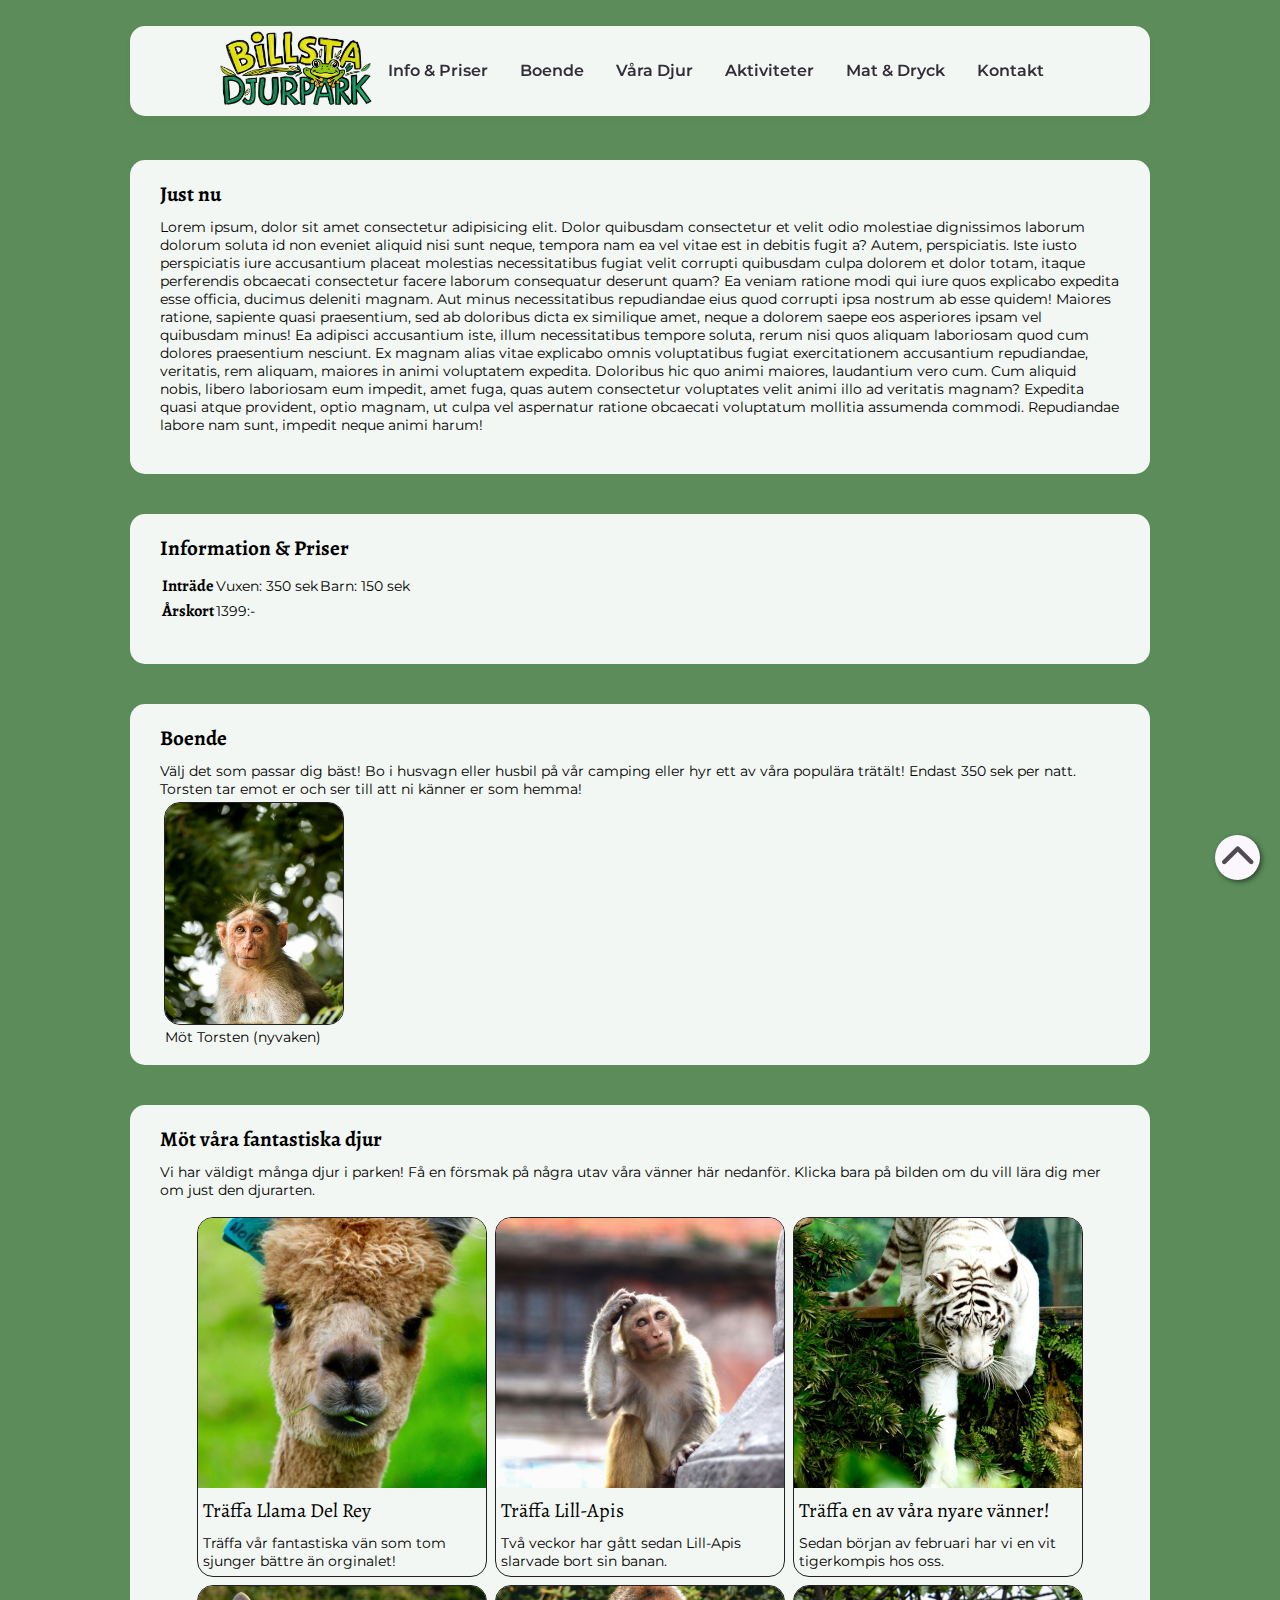
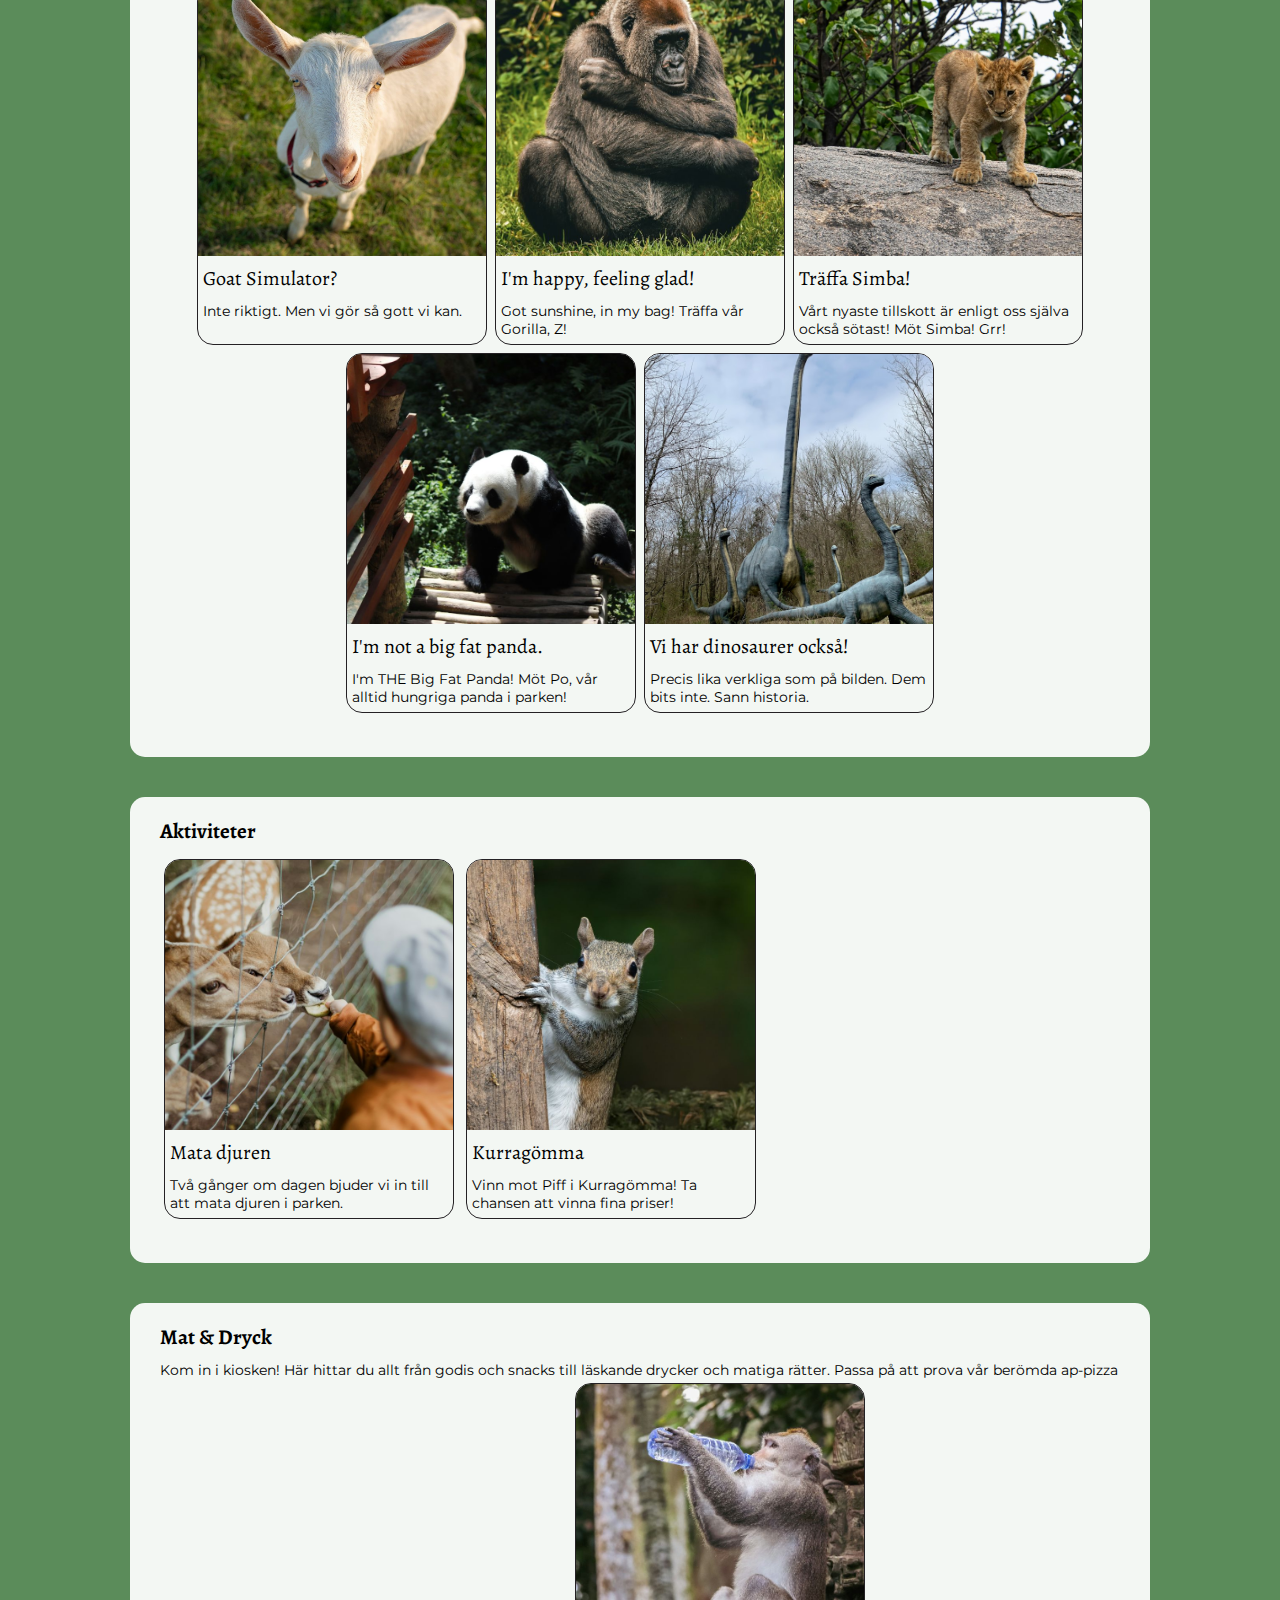
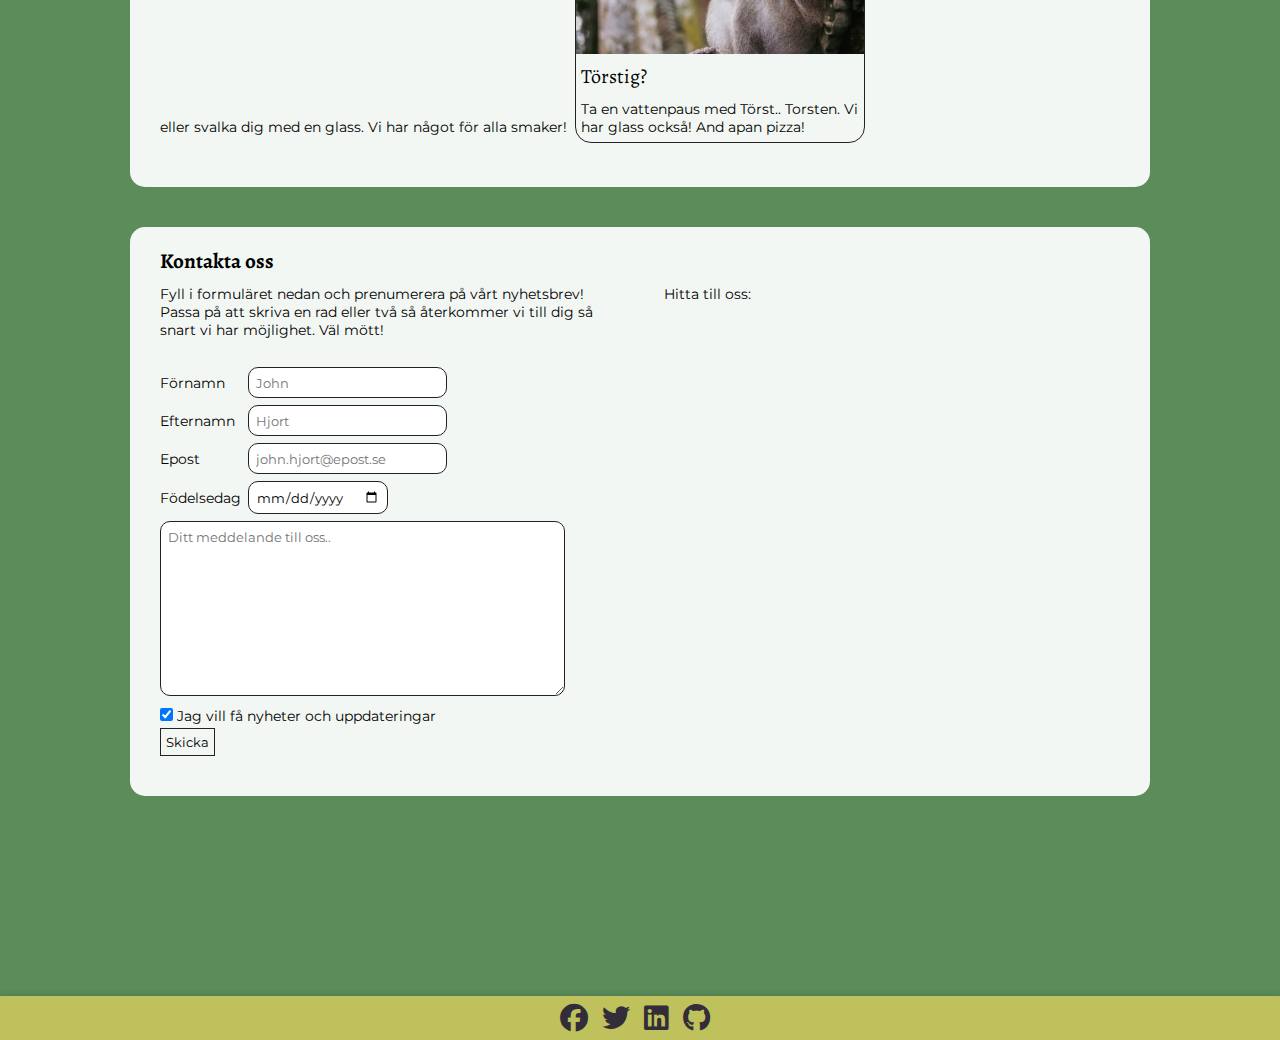
==== index.html @ 862568d0 "En liten commit bara." ====
<!DOCTYPE html>
<html lang="en">
<head>
  <meta charset="UTF-8">
  <meta name="viewport" content="width=device-width, initial-scale=1.0">
  <title>Billsta Djurpark</title>
  <link rel="stylesheet" href="style.css">
  <link rel="stylesheet" href="https://cdnjs.cloudflare.com/ajax/libs/font-awesome/6.7.2/css/all.min.css" integrity="sha512-Evv84Mr4kqVGRNSgIGL/F/aIDqQb7xQ2vcrdIwxfjThSH8CSR7PBEakCr51Ck+w+/U6swU2Im1vVX0SVk9ABhg==" crossorigin="anonymous" referrerpolicy="no-referrer" />
</head>
<body>

<!-- 
<div class="video-background">
  <video autoplay muted loop playinline>
    <source src="https://cdn.pixabay.com/video/2021/07/12/81161-574760016_large.mp4">
    Din webbläsare stödjer inte videouppspelning.
  </video>
</div>
<div class="content">
  
</div> -->

    <div class="floater">
      <a href="#home"><i class="fa-solid fa-chevron-up floater-image"></i>
      </a>
    </div>

  <header>
    <nav>
      <div class="logo">
        <img src="images/billstadjurpark.svg" alt="">
      </div>
  <ul>
    <li>
      <a href="#info">Info & Priser</a>
    </li>
    <li>
      <a href="#housing">Boende</a>
    </li>
    <li>
      <a href="#animals">Våra Djur</a>
    </li>
    <li>
      <a href="#activities">Aktiviteter</a>
    </li>
    <li>
      <a href="#foodanddrink">Mat & Dryck</a>
    </li>
    <li>
      <a href="#contact">Kontakt</a>
    </li>
  </ul>
  </div>
    </nav>
  </header>
  
  <main>

    <section id="home">
      <h2>Just nu</h2>
      <article>
        Lorem ipsum, dolor sit amet consectetur adipisicing elit. Dolor quibusdam consectetur et velit odio molestiae dignissimos laborum dolorum soluta id non eveniet aliquid nisi sunt neque, tempora nam ea vel vitae est in debitis fugit a? Autem, perspiciatis. Iste iusto perspiciatis iure accusantium placeat molestias necessitatibus fugiat velit corrupti quibusdam culpa dolorem et dolor totam, itaque perferendis obcaecati consectetur facere laborum consequatur deserunt quam? Ea veniam ratione modi qui iure quos explicabo expedita esse officia, ducimus deleniti magnam. Aut minus necessitatibus repudiandae eius quod corrupti ipsa nostrum ab esse quidem! Maiores ratione, sapiente quasi praesentium, sed ab doloribus dicta ex similique amet, neque a dolorem saepe eos asperiores ipsam vel quibusdam minus! Ea adipisci accusantium iste, illum necessitatibus tempore soluta, rerum nisi quos aliquam laboriosam quod cum dolores praesentium nesciunt. Ex magnam alias vitae explicabo omnis voluptatibus fugiat exercitationem accusantium repudiandae, veritatis, rem aliquam, maiores in animi voluptatem expedita. Doloribus hic quo animi maiores, laudantium vero cum. Cum aliquid nobis, libero laboriosam eum impedit, amet fuga, quas autem consectetur voluptates velit animi illo ad veritatis magnam? Expedita quasi atque provident, optio magnam, ut culpa vel aspernatur ratione obcaecati voluptatum mollitia assumenda commodi. Repudiandae labore nam sunt, impedit neque animi harum!
      </article>
    </section>

    <section id="info">
      <h2>Information & Priser</h2>
      <article>
        <table>
          <tr>
            <td><h3>Inträde</h3></td>
            <td>Vuxen: 350 sek</td>
            <td>Barn: 150 sek</td>
          </tr>
          <tr>
            <td><h3>Årskort</h3></td>
            <td>1399:-</td>
          </tr>
        </table>

      </article>
    </section>

    <section id="housing">
      <h2>Boende</h2>
      <article>
        <p>Välj det som passar dig bäst! Bo i husvagn eller husbil på vår camping eller hyr ett av våra populära trätält! Endast 350 sek per natt. Torsten tar emot er och ser till att ni känner er som hemma!</p>    
          <div class="small-card">
            <img  class="small-card-image" src="/images/vaktisweb.jpg" alt="Vaktmästare">
            <p>Möt Torsten (nyvaken)</p>
          </div>
      </article>
    </section>

    <section id="animals">
      <h2>Möt våra fantastiska djur</h2>

      <article>
        <div>Vi har väldigt många djur i parken! Få en försmak på några utav våra vänner här nedanför. Klicka bara på bilden om du vill lära dig mer om just den djurarten.</div>
        <div class="wrapper-center">

          <div class="animal-card-texted">
            <a href="https://en.wikipedia.org/wiki/Llama" target="_blank">
              <img  class="animal-thumbnail" src="/images/llamaweb.jpg" alt="Llama">
            </a>
            <div class="animal-thumbnail-description">
              <div class="animal-thumbnail-header">
                Träffa Llama Del Rey
              </div>
              <p class="animal-thumbnail-text">
                Träffa vår fantastiska vän som tom sjunger bättre än orginalet!
              </p>
            </div>
          </div>
    
          <div class="animal-card-texted">
            <a href="https://en.wikipedia.org/wiki/Monkey" target="_blank">
              <img  class="animal-thumbnail" src="/images/lillapisweb.jpg" alt="Apa">
            </a>
            <div class="animal-thumbnail-description">
              <div class="animal-thumbnail-header">
                Träffa Lill-Apis
              </div>
              <p class="animal-thumbnail-text">
                Två veckor har gått sedan Lill-Apis slarvade bort sin banan.
              </p>
            </div>
          </div>
  
          <div class="animal-card-texted">
            <a href="https://en.wikipedia.org/wiki/White_tiger" target="_blank">
              <img  class="animal-thumbnail" src="/images/vittigerweb.jpg" alt="Vit tiger">
            </a>
            <div class="animal-thumbnail-description">
              <div class="animal-thumbnail-header">
                Träffa en av våra nyare vänner!
              </div>
              <p class="animal-thumbnail-text">
                Sedan början av februari har vi en vit tigerkompis hos oss.
              </p>
            </div>
          </div>
  
          <div class="animal-card-texted">
            <a href="https://en.wikipedia.org/wiki/Goat" target="_blank">
              <img  class="animal-thumbnail" src="/images/goatweb.jpg" alt="Vit get">
            </a>
            <div class="animal-thumbnail-description">
              <div class="animal-thumbnail-header">
                Goat Simulator?
              </div>
              <p class="animal-thumbnail-text">
                Inte riktigt. Men vi gör så gott vi kan.
              </p>
            </div>
          </div>
  
          <div class="animal-card-texted">
            <a href="https://en.wikipedia.org/wiki/Gorilla" target="_blank">
              <img  class="animal-thumbnail" src="/images/gorillaweb.jpg" alt="Gorilla">
            </a>
            <div class="animal-thumbnail-description">
              <div class="animal-thumbnail-header">
                I'm happy, feeling glad!
              </div>
              <p class="animal-thumbnail-text">
                Got sunshine, in my bag! Träffa vår Gorilla, Z!
              </p>
            </div>
          </div>
  
          <div class="animal-card-texted">
            <a href="https://en.wikipedia.org/wiki/Lion" target="_blank">
              <img  class="animal-thumbnail" src="/images/lillasimbaweb.jpg" alt="Lejonunge">
            </a>
            <div class="animal-thumbnail-description">
              <div class="animal-thumbnail-header">
                Träffa Simba!
              </div>
              <p class="animal-thumbnail-text">
                Vårt nyaste tillskott är enligt oss själva också sötast! Möt Simba! Grr!
              </p>
            </div>
          </div>
  
          <div class="animal-card-texted">
            <a href="https://en.wikipedia.org/wiki/Panda" target="_blank">
              <img  class="animal-thumbnail" src="/images/pandaweb.jpg" alt="Panda">
            </a>
            <div class="animal-thumbnail-description">
              <div class="animal-thumbnail-header">
                I'm not a big fat panda.
              </div>
              <p class="animal-thumbnail-text">
                I'm THE Big Fat Panda! Möt Po, vår alltid hungriga panda i parken!
              </p>
            </div>
          </div>

          <div class="animal-card-texted">
            <a href="https://en.wikipedia.org/wiki/Corythosaurus" target="_blank">
              <img  class="animal-thumbnail" src="/images/denver.jpg" alt="Panda">
            </a>
            <div class="animal-thumbnail-description">
              <div class="animal-thumbnail-header">
                Vi har dinosaurer också!
              </div>
              <p class="animal-thumbnail-text">
                Precis lika verkliga som på bilden. Dem bits inte. Sann historia.
              </p>
            </div>
          </div>
  
        </div>
        
      </article>
    </section>

    <section id="activities">
      <h2>Aktiviteter</h2>
      <article>
        
        <div class="card-container">
          <div class="animal-card">
            <img  class="animal-thumbnail" src="/images/daiga-ellaby-unsplashweb.jpg" alt="feed animal">
            <div class="animal-thumbnail-description">
              <div class="animal-thumbnail-header">
                Mata djuren
              </div>
              <p class="animal-thumbnail-text">
                Två gånger om dagen bjuder vi in till att mata djuren i parken.
              </p>
            </div>
          </div>

          <div class="animal-card">
            <img  class="animal-thumbnail" src="/images/piffweb.jpg" alt="feed animal">
            <div class="animal-thumbnail-description">
              <div class="animal-thumbnail-header">
                Kurragömma
              </div>
              <p class="animal-thumbnail-text">
                Vinn mot Piff i Kurragömma! Ta chansen att vinna fina priser!
              </p>
            </div>
          </div>
      </div>

      </article>
    </section>

    <section id="foodanddrink">
      <h2>Mat & Dryck</h2>
      <article>

        <div class="grid">
          <span>
            <span>
              Kom in i kiosken! Här hittar du allt från godis och snacks till läskande drycker och matiga rätter. Passa på att prova vår berömda ap-pizza eller svalka dig med en glass. Vi har något för alla smaker!
            </span>
            </span>
          </span>

          <div class="animal-card">
            <img  class="animal-thumbnail" src="/images/waterbreakweb.jpg" alt="Törstig?">
            <div class="animal-thumbnail-description">
              <div class="animal-thumbnail-header">
                Törstig?
              </div>
              <p class="animal-thumbnail-text">
                Ta en vattenpaus med Törst.. Torsten. Vi har glass också! And apan pizza!
              </p>
            </div>
          </div>
        </div>

      </article>
      
    </section>

    <section id="contact">
      <h2>Kontakta oss</h2>

        <article>


          <div class="formular-and-maps">
            <div class="formular-container">
              <span class="subheader-text">
                Fyll i formuläret nedan och prenumerera på vårt nyhetsbrev! Passa på att skriva en rad eller två så återkommer vi till dig så snart vi har möjlighet. Väl mött!
              </span>
              <form action="https://http-echo-server.azurewebsites.net" method="post">
                <div>
                  <span class="formular-label-margin">
                    <label for="fname">Förnamn</label>
                  </span>
                  <span>
                    <input type="text" id="fname" name="fname" label="fname" placeholder="John">
                  </span>
                </div>
                <div>
                  <span class="formular-label-margin">
                    <label for="lname">Efternamn</label>
                  </span>
                  <span><input type="text" id="lname" name="lname" label="lname" placeholder="Hjort">
                  </span>
                </div>
              <div>
                <span class="formular-label-margin"><label for="email">Epost</label></span>
                <span><input type="email" id="email" name="email" placeholder="john.hjort@epost.se"></span>
              </div>
              <div>
                <span class="formular-label-margin">
                  <label for="birthday">Födelsedag</label>
                </span>
                <span>
                  <input type="date" id="birthday" name="birthday" label="birthday" placeholder="Födelsedag">
                </span>
              </div>
            
              <div>
                <textarea name="message" cols="45" rows="10" placeholder="Ditt meddelande till oss.."></textarea>
              </div>
              <div>
                <input type="checkbox" id="checkbox" name="newsletter" checked>
                <label for="checkbox">Jag vill få nyheter och uppdateringar</label>
              </div>
                <button class="subscribe-button" type="submit">Skicka</button>  
              </form>
            </div>
            <div class="maps-container">
              <span class="subheader-text">
                Hitta till oss:
              </span>
              <div style="max-width:100%;list-style:none; transition: none;overflow:hidden;width:400px;height:400px;">
                <div id="embed-map-display" style="height:100%; width:100%;max-width:100%;">
                  <iframe style="height:100%;width:100%;border:0;" frameborder="0" src="https://www.google.com/maps/embed/v1/place?q=Billsta+106&key=AIzaSyBFw0Qbyq9zTFTd-tUY6dZWTgaQzuU17R8">
                  </iframe>
                </div>
                <a class="googl-ehtml" rel="nofollow" href="https://www.bootstrapskins.com/themes" id="auth-map-data">
                  premium bootstrap themes
                </a>
              </div>
            </div>
          </div>
        </article>
    </section>

  </main>

  <footer>
  <div class="socials-box">
    <a class="socials-button" href="https://www.facebook.com/niklas.hogstrom" target="_blank"><i class="fa-brands fa-facebook"></i></a>
    <a class="socials-button" href="https://www.x.com/niklashogstrom" target="_blank"><i class="fa-brands fa-twitter"></i></a>
    <a class="socials-button" href="https://www.linkedin.com/in/niklas-h%C3%B6gstr%C3%B6m-4ba07865/" target="_blank"><i class="fa-brands fa-linkedin"></i></a>
    <a class="socials-button" href="https://www.github.com/niklashog/" target="_blank"><i class="fa-brands fa-github"></i></a>
  </div>
</footer>
</body>
</html>
---- style.css ----
/* Primärt Alegreya på headers och Montserrat på brödtext. */
@import url('https://fonts.googleapis.com/css2?family=Alegreya:ital,wght@0,400..900;1,400..900&display=swap');
@import url('https://fonts.googleapis.com/css2?family=Montserrat:ital,wght@0,100..900;1,100..900&display=swap');

::selection{
  color: #fcf7ff;
  background: #52b851;
}

* {
  margin: 0;
  padding: 0;
  box-sizing: border-box;
  font-family: "Montserrat", "Helvetica", sans-serif;
}

h1,
h2,
h3,
h4,
h5,
h6 {
  font-family:"Alegreya", "Franklin Gothic Medium", serif;
}

body, html {
  font-size: 14px;
  overflow-x: hidden;
  scroll-behavior: smooth;
  background-color: #5B8C5A;
}

/* Header, nav */
header{
  display: flex;
  justify-content: center;
  margin-bottom: 160px;
}
nav{
  display: flex;
  position: fixed;
  justify-content: center;
  align-items: center;
  
  width: 100%;
  height: 90px;
  font-size: 16px;
  font-weight: 600;

  width: 80%;
  max-width: 1020px;
  background: #F3F7F3;

  margin-top: 2%;
  box-shadow: 0px 3px 5px rgba(107, 107, 107, 0.1);
  border-radius: 15px;
  z-index: 1;
}
nav img{
  height: 75px;
}
nav ul{
  display: flex;
  list-style: none;
}

nav ul a{
  display: inline-block;
  color:#322D39;
  text-decoration: none;
  transition: transform 0.1s, background-color 0.2s ease;
  border-radius: 8px;
  padding: 8px 16px;
}

nav a:hover{
  background-color: rgba(190, 193, 92, 0.4)
}
nav a:active{
  transform:scale(0.95);
  opacity: 0.7;
}

main{
  width: 80%;
  margin: auto;
  max-width: 1020px;
  margin-bottom: 200px;
}

section{
  scroll-margin-top: 160px;
  background-color: #F3F7F3;
  margin: auto;
  margin-bottom: 40px;
  padding: 20px 30px;
  border-radius: 15px;
}
article{
  margin-top: 10px;
  margin-bottom: 20px;
}

footer{
  background: rgb(190, 193, 92);
  text-align: center;
  padding: 5px;
  /* position: fixed; */
  color: #242124;
  width: 100%;
  bottom: 0;
  left: 0;
  box-shadow: 0 -2px 5px rgba(0,0,0,0.1);
}

/* START OF VIDEO STUFF */
.video-background{
  position: relative;
  width: 100%;
  height: 500px;
  overflow: hidden;
}

.video-background video {
  position: absolute;
  top: 50%;
  left: 50%;
  transform: translate(-50%, -50%); 
  min-width: 100%; 
  min-height: 100%; 
  object-fit: cover;
  z-index: 1;
}

.video-background .content {
  position: relative;
  z-index: 2; /* Placera innehåll ovanpå videon */
  color: white; /* Gör texten vit så den syns */
  text-align: center;
  padding: 1em;
}

/* END OF VIDEO STUFF */

.logo{
  justify-self: left;
  display: block;
}

/* Utility */
.wrapper-center{
  margin-top: 1em;
  display: flex;
  flex-wrap: wrap;
  justify-content: center;
}



/* Thumbnails small card */
.small-card{
  margin: 4px;
  width: 180px;
  height: 223px;
  border: 1px solid #242124;
  border-radius: 16px;
}
.small-card-image{
  width: 100%;
  height: 100%;
  object-fit: cover;
  object-position: center;
  border-radius: 15px;
}

/* Thumbnails animal card */

.animal-card-texted,
.animal-card{
  margin: 4px;
  width: 290px;
  height: 360px;
  background-color: #F3F7F3;
  border: 1px solid #242124;
  border-radius: 16px;
  position: relative;
  display: inline-block;
}

.animal-thumbnail{
  width: 100%;
  height: 270px;
  object-fit: cover;
  object-position: center;
  border-top-left-radius: 15px;
  border-top-right-radius: 15px;
}

.animal-thumbnail-header{
  padding: 5px;
  font-family:"Alegreya", "Franklin Gothic Medium", serif;
  font-size: 20px;
}
.animal-thumbnail-text{
  padding: 5px;
  border-bottom-left-radius: 15px;
  border-bottom-right-radius: 15px;
}
.animal-card-texted:after{
  content:"Läs mer..";
  position: absolute;
  top: 0; 
  left: 0;
  width: 100%;
  height: 270px;
  background: rgba(36, 33, 36, 0.5);
  opacity: 0;
  transition: opacity 0.3s;
  border-top-left-radius: 15px;
  border-top-right-radius: 15px;

  font-family:"Alegreya", "Franklin Gothic Medium", serif;

  display: flex;
  justify-content: center;
  align-items: center;
  color: #fcf7ff;
  font-size: 2em;
  font-weight: bold;
  text-align: center; 
  pointer-events: none;
}

.animal-card:after{
  content:"";
  position: absolute;
  top: 0; 
  left: 0;
  width: 100%;
  height: 270px;
  background: rgba(36, 33, 36, 0.5);
  opacity: 0;
  transition: opacity 0.3s;
  border-top-left-radius: 15px;
  border-top-right-radius: 15px;
}
.animal-card-texted:hover:after,
.animal-card:hover:after{
  opacity: 1;
}

/* Floater */

.mainwrapper{
  display: grid;
  grid-template-columns: auto 1fr;
  gap: 0px;
}

.floater{
  position: fixed;
  display: flex;
  justify-content: center;
  align-items: center;
  bottom: 20px;
  right: 20px;
  background: #fcf7ff;
  border-radius: 100%;
  box-shadow: 2px 2px 5px rgba(0, 0, 0, 0.5);
  z-index: 3;
  width: 45px;
  height: 45px;
}
.floater-image{
  font-size: 36px;
  color: rgba(36, 33, 36, 0.8);
  z-index: 3;
}

/* Formular */

input,
textarea{
  border: 1px #242124 solid;
  border-radius: 10px;
  padding: 0.5em;
  margin-bottom: 0.5em;
}

.subheader-text{
  margin-bottom: 2em;
}

.subscribe-button{
border: 1px #242124 solid;
background-color: #F3F7F3;
padding: 5px;
}
.formular-label-margin{
  display: inline-block;
  width: 5em;
  margin-right: 1em;
}


.formular-and-maps{
  display: flex;
  flex-flow: row wrap;
}
.formular-container{
  display: flex;
  flex-direction: column;
  justify-content: flex-start;
  align-items: flex-start;
  flex: 1 1 45%;
  margin-right: 5%;
}
.maps-container{
  display: flex;
  flex-direction: column;
  justify-content: flex-start;
  align-items: flex-start;
  flex: 1 1 45%;

}


.googl-ehtml{
  #embed-map-display img.text-marker{max-width:none!important;background:none!important;}img{max-width:none}
}

/* Footer */
.socials-box{
  text-align: center;
  vertical-align: bottom;
}

.socials-text{
  font-family:"Alegreya", "Franklin Gothic Medium", serif;
  font-weight: bold;
  color: #322D39;
  font-size: 18px;
  padding-right: 10px;
}
.socials-button,
  .socials-button:visited{
    width: 30px;
    height: 30px;
    color: #322D39;
    font-size: 28px;
    cursor: pointer;
    padding-right: 10px;
  }
  .socials-button:hover{
    opacity: 0.7;
  }
  .socials-button:active{
      opacity: 0.4;
  }
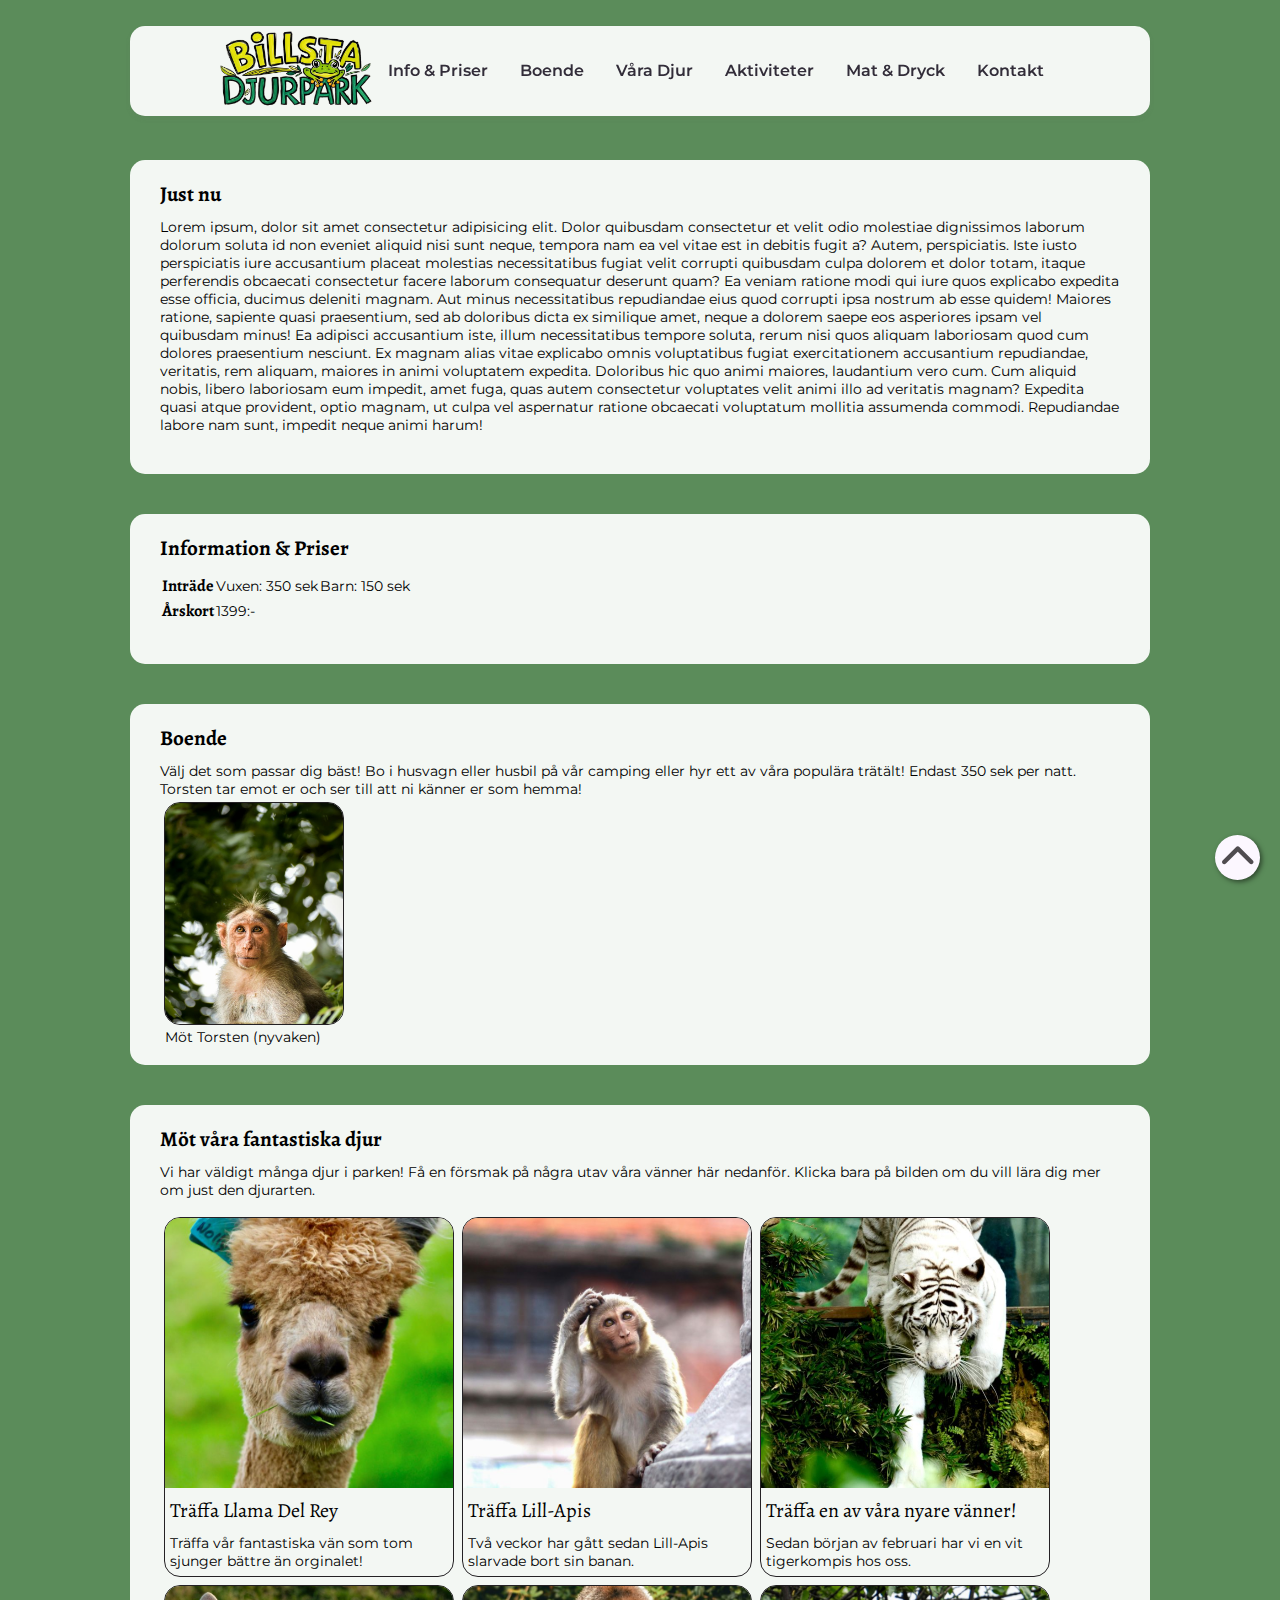
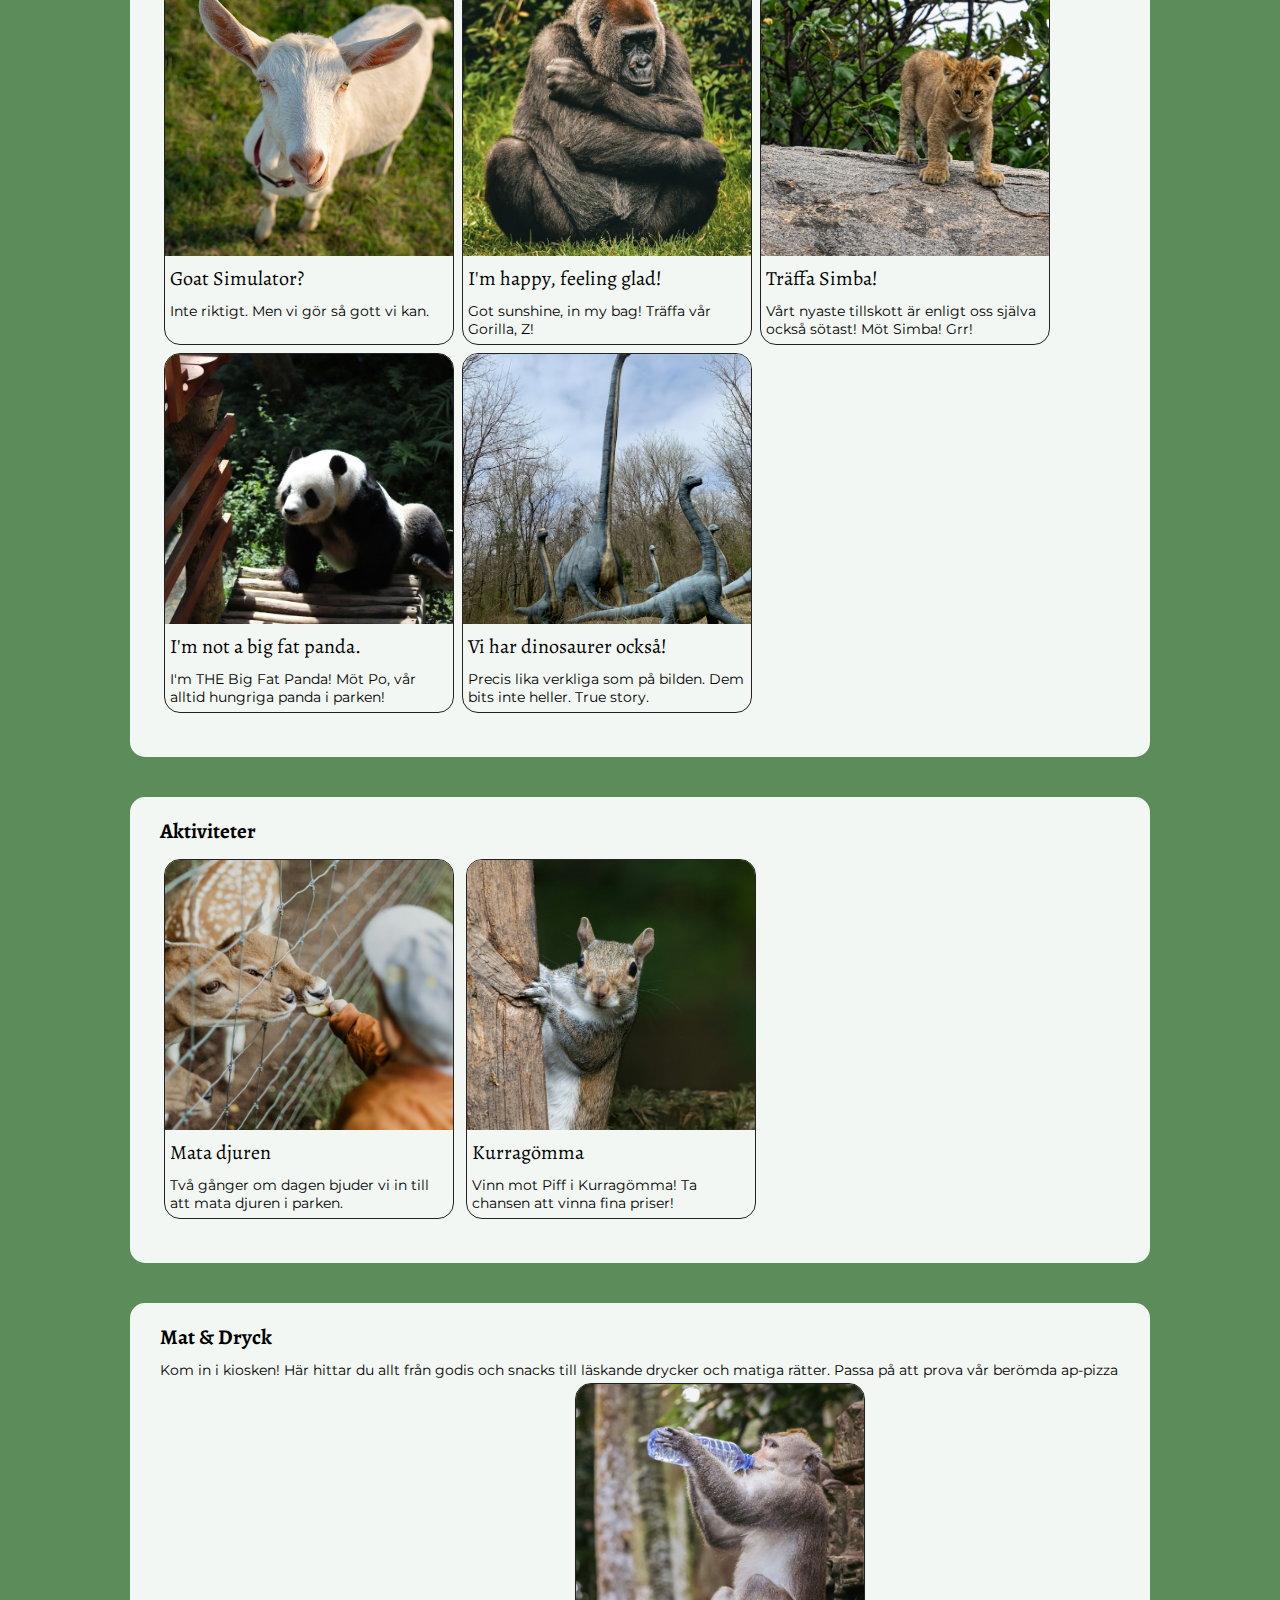
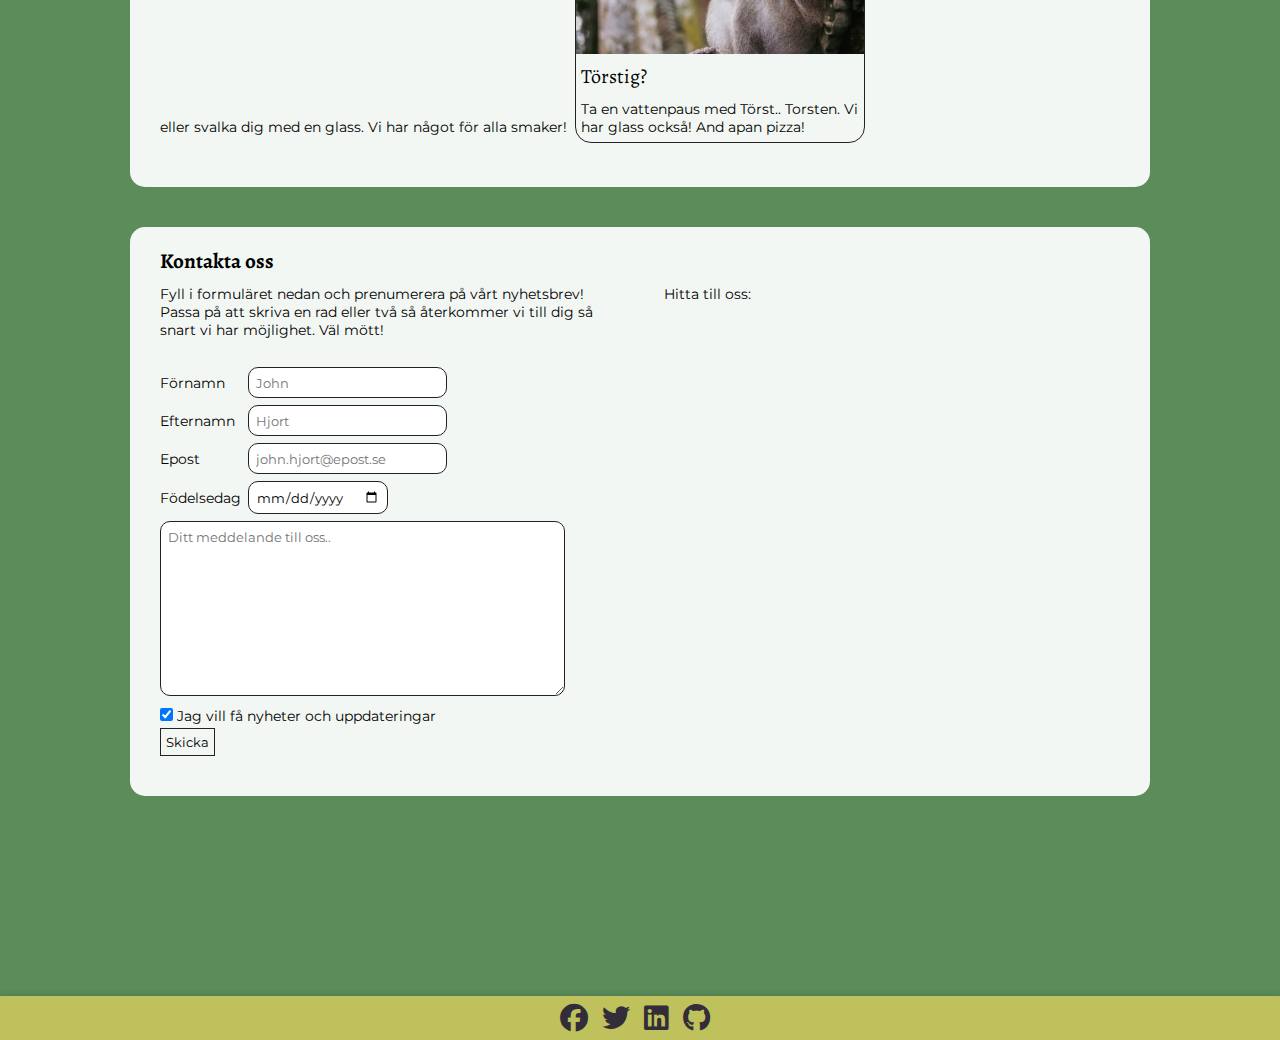
==== commit 7e46be8c: "Jajuttdeja" ====
--- a/index.html
+++ b/index.html
@@ -97,7 +97,7 @@
 
       <article>
         <div>Vi har väldigt många djur i parken! Få en försmak på några utav våra vänner här nedanför. Klicka bara på bilden om du vill lära dig mer om just den djurarten.</div>
-        <div class="wrapper-center">
+        <div class="animal-card-wrapper">
 
           <div class="animal-card-texted">
             <a href="https://en.wikipedia.org/wiki/Llama" target="_blank">
@@ -206,7 +206,7 @@
                 Vi har dinosaurer också!
               </div>
               <p class="animal-thumbnail-text">
-                Precis lika verkliga som på bilden. Dem bits inte. Sann historia.
+                Precis lika verkliga som på bilden. Dem bits inte heller. True story.
               </p>
             </div>
           </div>
@@ -282,16 +282,15 @@
       <h2>Kontakta oss</h2>
 
         <article>
-
-
           <div class="formular-and-maps">
+            
             <div class="formular-container">
               <span class="subheader-text">
                 Fyll i formuläret nedan och prenumerera på vårt nyhetsbrev! Passa på att skriva en rad eller två så återkommer vi till dig så snart vi har möjlighet. Väl mött!
               </span>
               <form action="https://http-echo-server.azurewebsites.net" method="post">
                 <div>
-                  <span class="formular-label-margin">
+                  <span class="formular-label">
                     <label for="fname">Förnamn</label>
                   </span>
                   <span>
@@ -299,18 +298,18 @@
                   </span>
                 </div>
                 <div>
-                  <span class="formular-label-margin">
+                  <span class="formular-label">
                     <label for="lname">Efternamn</label>
                   </span>
                   <span><input type="text" id="lname" name="lname" label="lname" placeholder="Hjort">
                   </span>
                 </div>
               <div>
-                <span class="formular-label-margin"><label for="email">Epost</label></span>
+                <span class="formular-label"><label for="email">Epost</label></span>
                 <span><input type="email" id="email" name="email" placeholder="john.hjort@epost.se"></span>
               </div>
               <div>
-                <span class="formular-label-margin">
+                <span class="formular-label">
                   <label for="birthday">Födelsedag</label>
                 </span>
                 <span>
@@ -342,6 +341,7 @@
                 </a>
               </div>
             </div>
+
           </div>
         </article>
     </section>
--- a/style.css
+++ b/style.css
@@ -148,11 +148,11 @@
 }
 
 /* Utility */
-.wrapper-center{
+.animal-card-wrapper{
   margin-top: 1em;
   display: flex;
   flex-wrap: wrap;
-  justify-content: center;
+  justify-content: flex-start;
 }
 
 
@@ -287,6 +287,13 @@
   margin-bottom: 0.5em;
 }
 
+.formular-label{
+  display: inline-block;
+  width: 5em;
+  margin-right: 1em;
+  vertical-align: center;
+  height: 0.5em;
+}
 .subheader-text{
   margin-bottom: 2em;
 }
@@ -296,12 +303,6 @@
 background-color: #F3F7F3;
 padding: 5px;
 }
-.formular-label-margin{
-  display: inline-block;
-  width: 5em;
-  margin-right: 1em;
-}
-
 
 .formular-and-maps{
   display: flex;
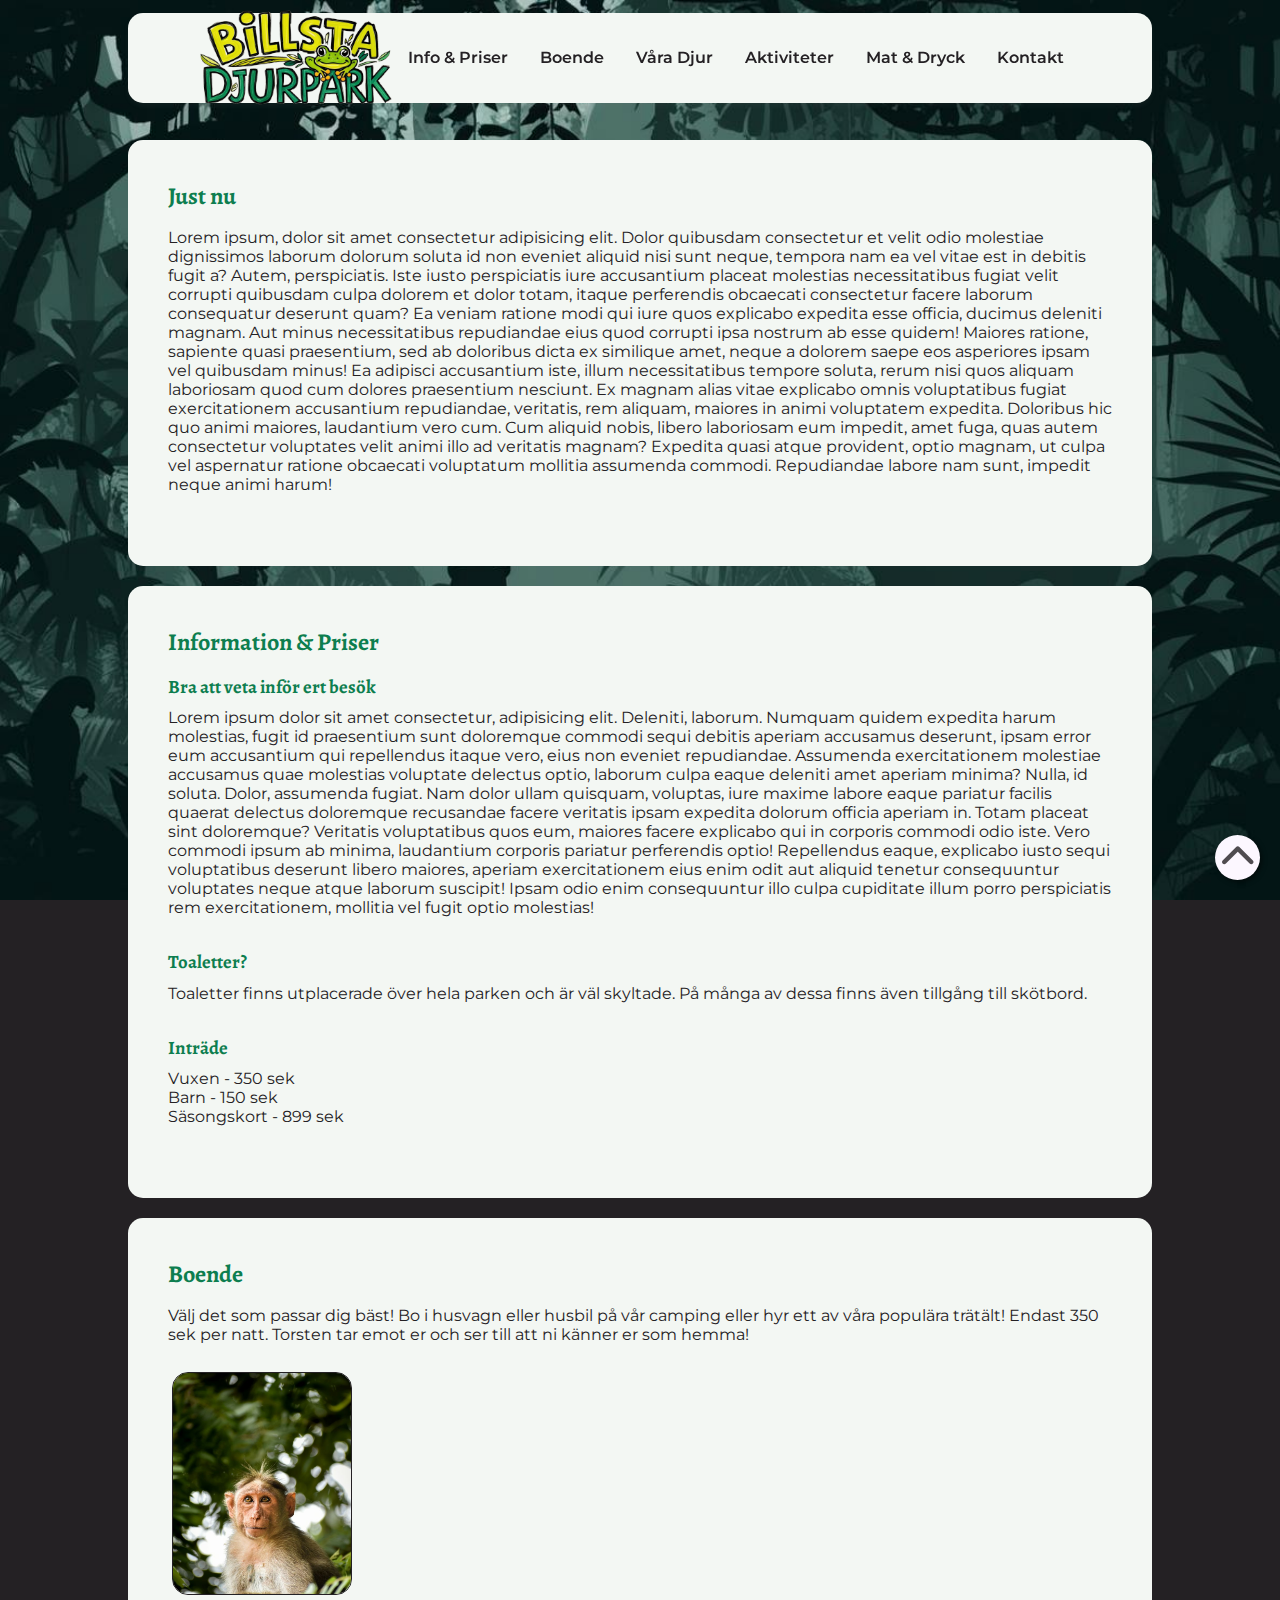
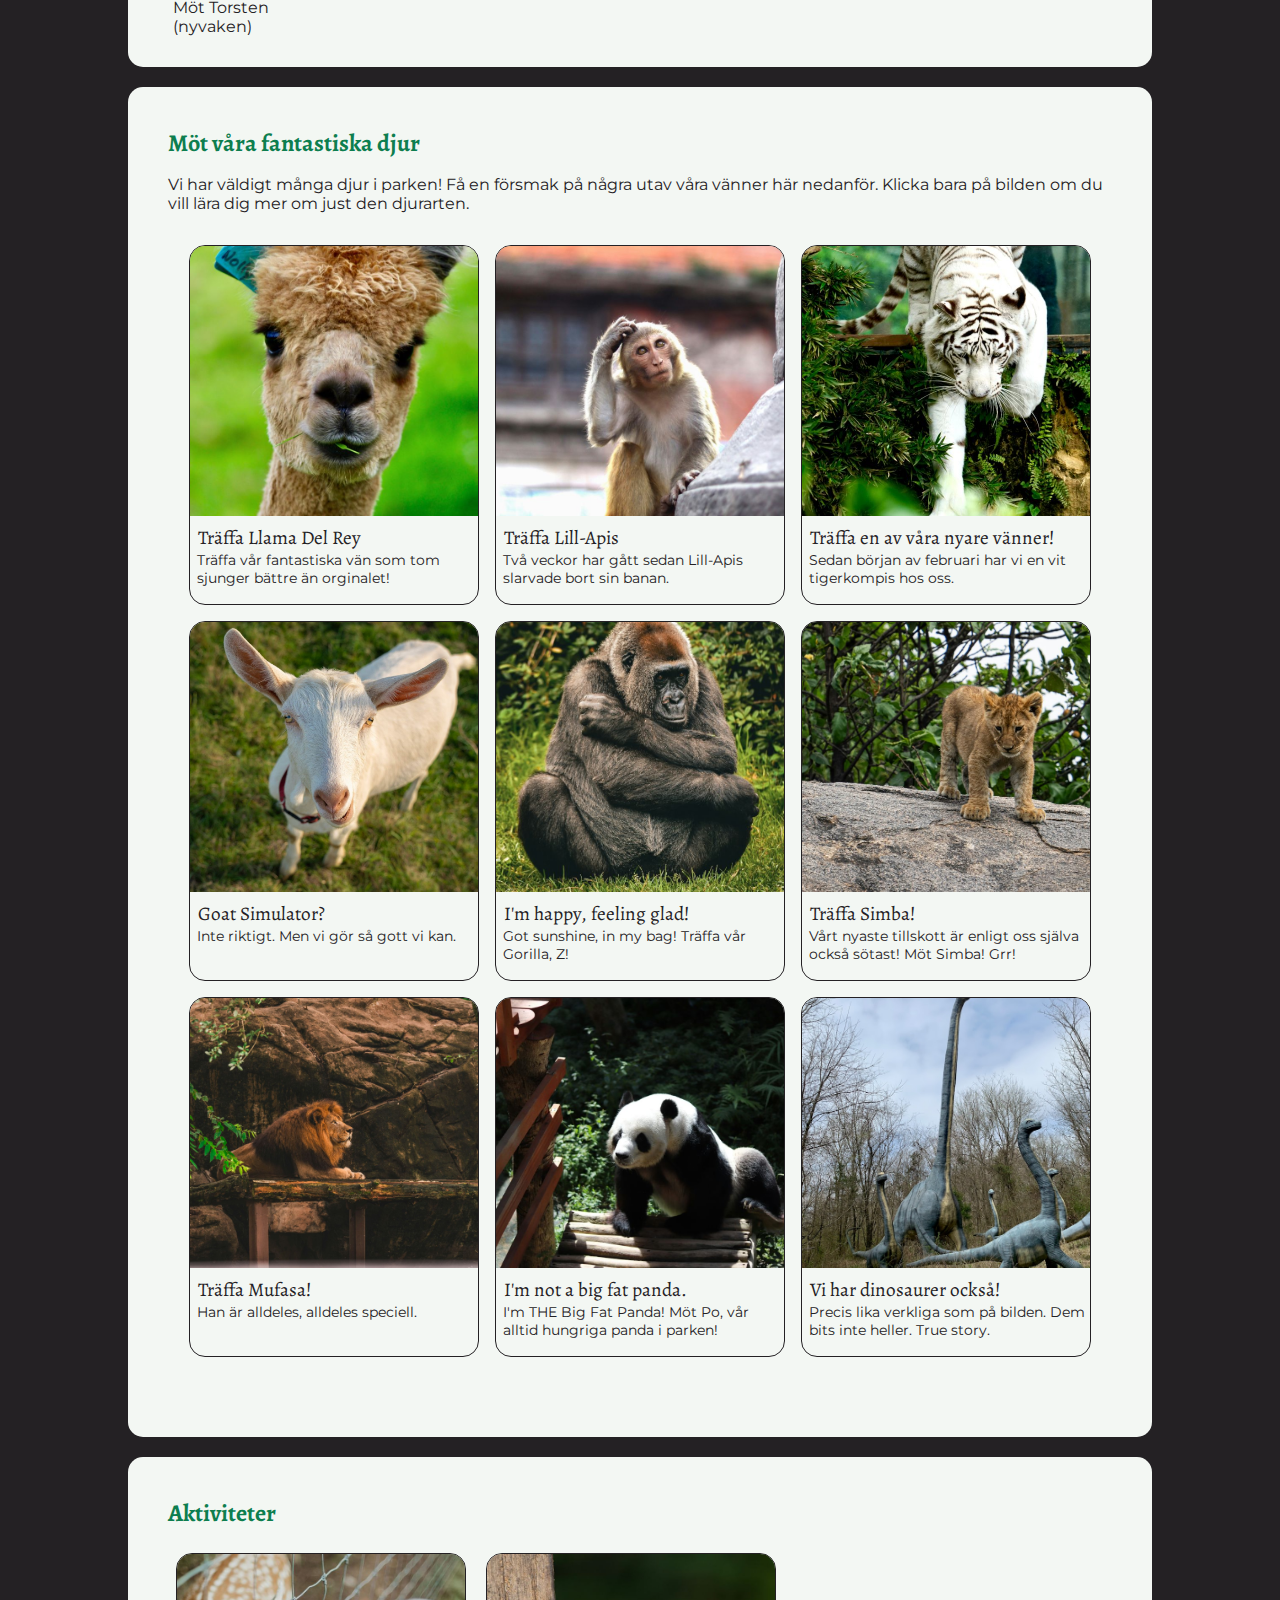
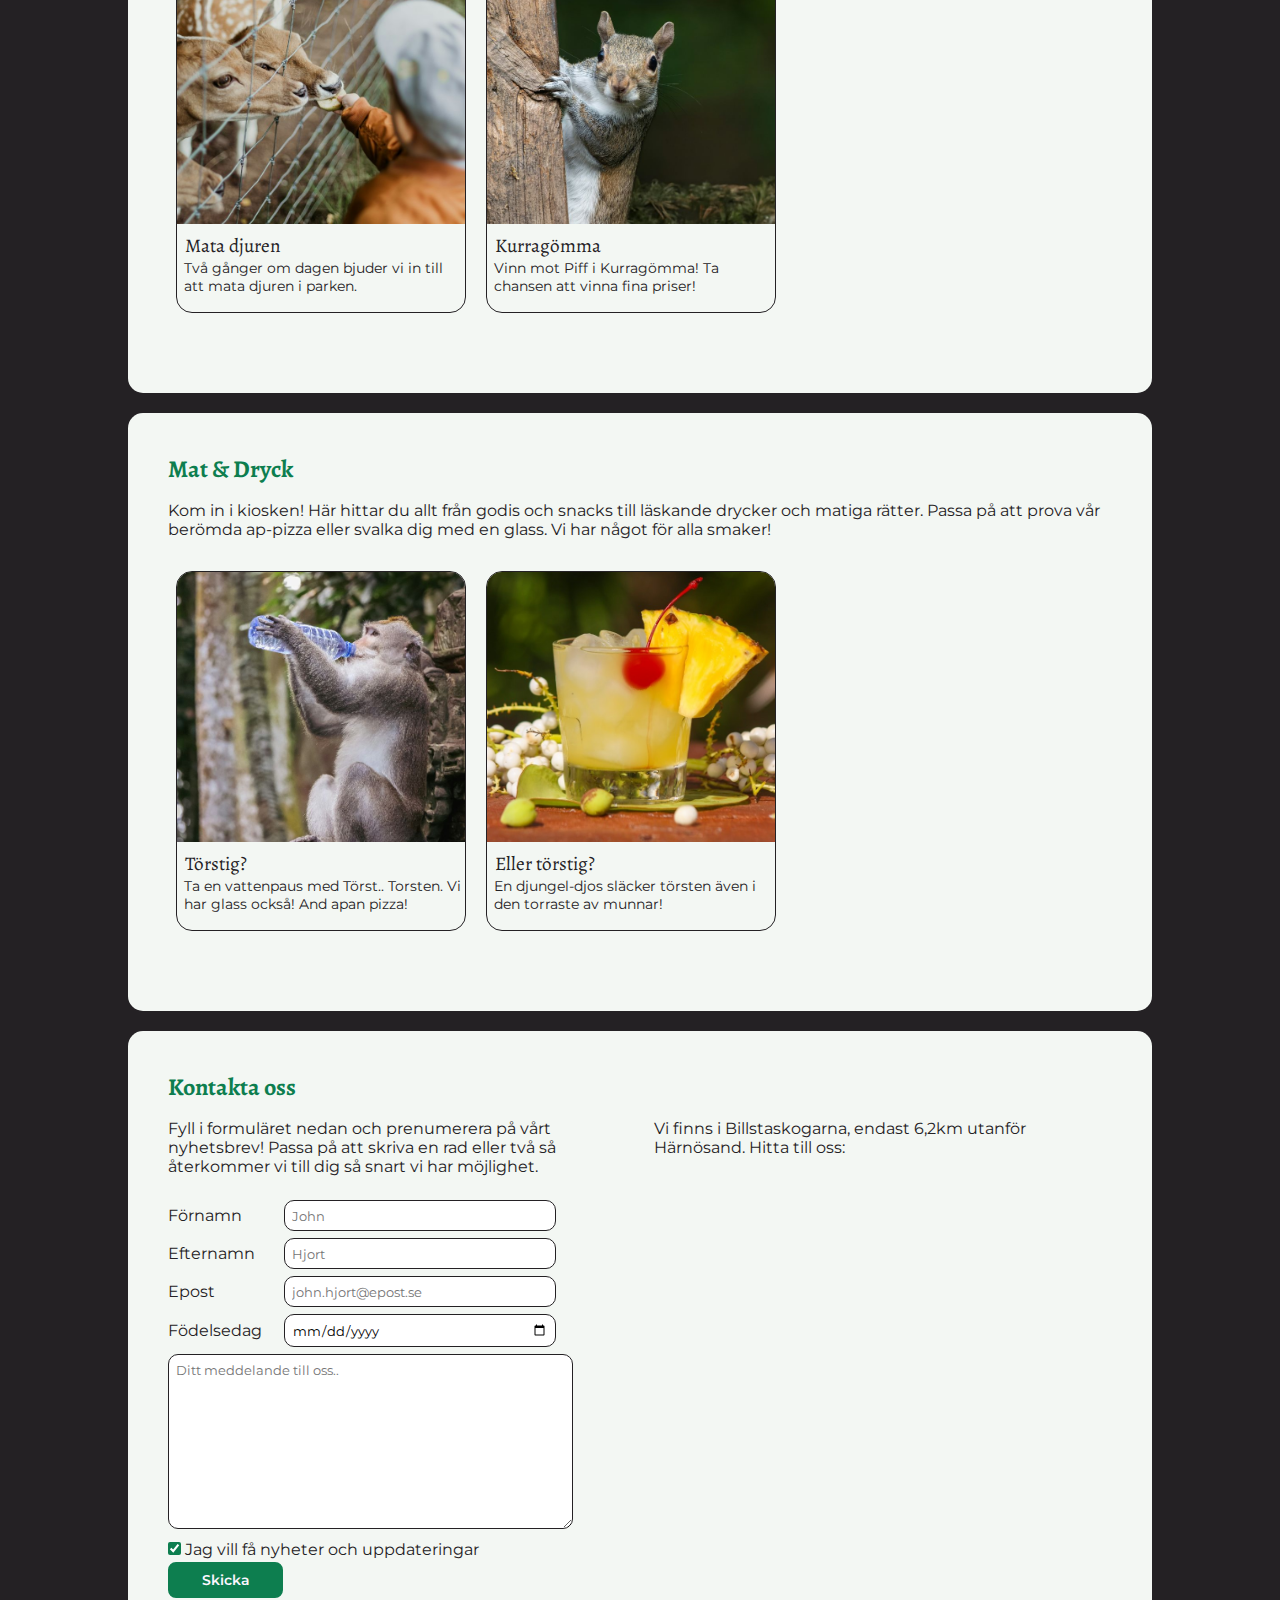
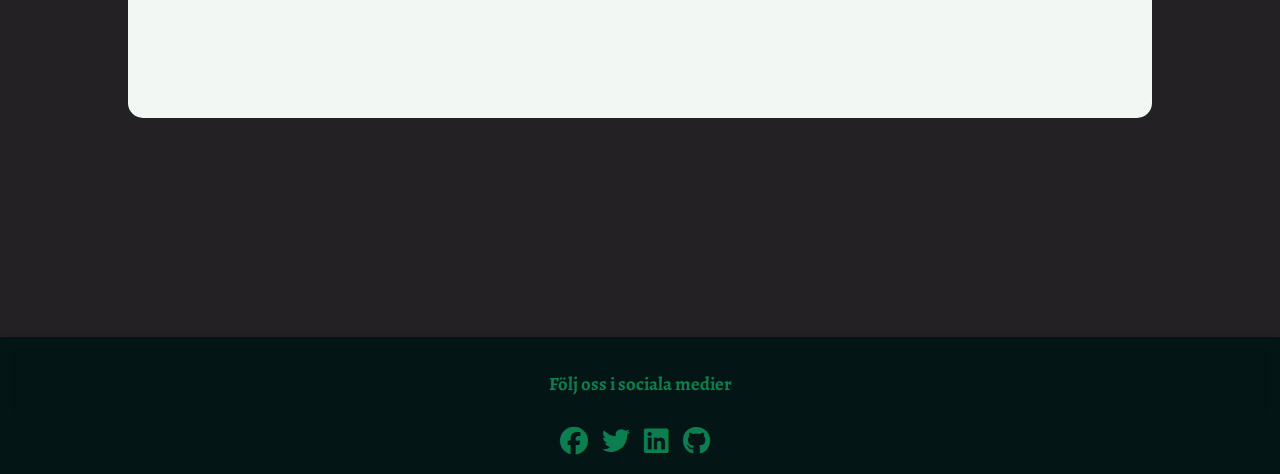
==== commit ebe9e05d: "Klar?" ====
--- a/index.html
+++ b/index.html
@@ -8,18 +8,6 @@
   <link rel="stylesheet" href="https://cdnjs.cloudflare.com/ajax/libs/font-awesome/6.7.2/css/all.min.css" integrity="sha512-Evv84Mr4kqVGRNSgIGL/F/aIDqQb7xQ2vcrdIwxfjThSH8CSR7PBEakCr51Ck+w+/U6swU2Im1vVX0SVk9ABhg==" crossorigin="anonymous" referrerpolicy="no-referrer" />
 </head>
 <body>
-
-<!-- 
-<div class="video-background">
-  <video autoplay muted loop playinline>
-    <source src="https://cdn.pixabay.com/video/2021/07/12/81161-574760016_large.mp4">
-    Din webbläsare stödjer inte videouppspelning.
-  </video>
-</div>
-<div class="content">
-  
-</div> -->
-
     <div class="floater">
       <a href="#home"><i class="fa-solid fa-chevron-up floater-image"></i>
       </a>
@@ -53,51 +41,69 @@
   </div>
     </nav>
   </header>
-  
   <main>
 
     <section id="home">
       <h2>Just nu</h2>
       <article>
-        Lorem ipsum, dolor sit amet consectetur adipisicing elit. Dolor quibusdam consectetur et velit odio molestiae dignissimos laborum dolorum soluta id non eveniet aliquid nisi sunt neque, tempora nam ea vel vitae est in debitis fugit a? Autem, perspiciatis. Iste iusto perspiciatis iure accusantium placeat molestias necessitatibus fugiat velit corrupti quibusdam culpa dolorem et dolor totam, itaque perferendis obcaecati consectetur facere laborum consequatur deserunt quam? Ea veniam ratione modi qui iure quos explicabo expedita esse officia, ducimus deleniti magnam. Aut minus necessitatibus repudiandae eius quod corrupti ipsa nostrum ab esse quidem! Maiores ratione, sapiente quasi praesentium, sed ab doloribus dicta ex similique amet, neque a dolorem saepe eos asperiores ipsam vel quibusdam minus! Ea adipisci accusantium iste, illum necessitatibus tempore soluta, rerum nisi quos aliquam laboriosam quod cum dolores praesentium nesciunt. Ex magnam alias vitae explicabo omnis voluptatibus fugiat exercitationem accusantium repudiandae, veritatis, rem aliquam, maiores in animi voluptatem expedita. Doloribus hic quo animi maiores, laudantium vero cum. Cum aliquid nobis, libero laboriosam eum impedit, amet fuga, quas autem consectetur voluptates velit animi illo ad veritatis magnam? Expedita quasi atque provident, optio magnam, ut culpa vel aspernatur ratione obcaecati voluptatum mollitia assumenda commodi. Repudiandae labore nam sunt, impedit neque animi harum!
+        <p class="subheader-text">
+          Lorem ipsum, dolor sit amet consectetur adipisicing elit. Dolor quibusdam consectetur et velit odio molestiae dignissimos laborum dolorum soluta id non eveniet aliquid nisi sunt neque, tempora nam ea vel vitae est in debitis fugit a? Autem, perspiciatis. Iste iusto perspiciatis iure accusantium placeat molestias necessitatibus fugiat velit corrupti quibusdam culpa dolorem et dolor totam, itaque perferendis obcaecati consectetur facere laborum consequatur deserunt quam? Ea veniam ratione modi qui iure quos explicabo expedita esse officia, ducimus deleniti magnam. Aut minus necessitatibus repudiandae eius quod corrupti ipsa nostrum ab esse quidem! Maiores ratione, sapiente quasi praesentium, sed ab doloribus dicta ex similique amet, neque a dolorem saepe eos asperiores ipsam vel quibusdam minus! Ea adipisci accusantium iste, illum necessitatibus tempore soluta, rerum nisi quos aliquam laboriosam quod cum dolores praesentium nesciunt. Ex magnam alias vitae explicabo omnis voluptatibus fugiat exercitationem accusantium repudiandae, veritatis, rem aliquam, maiores in animi voluptatem expedita. Doloribus hic quo animi maiores, laudantium vero cum. Cum aliquid nobis, libero laboriosam eum impedit, amet fuga, quas autem consectetur voluptates velit animi illo ad veritatis magnam? Expedita quasi atque provident, optio magnam, ut culpa vel aspernatur ratione obcaecati voluptatum mollitia assumenda commodi. Repudiandae labore nam sunt, impedit neque animi harum!
+        </p>
+
       </article>
     </section>
 
     <section id="info">
       <h2>Information & Priser</h2>
       <article>
-        <table>
-          <tr>
-            <td><h3>Inträde</h3></td>
-            <td>Vuxen: 350 sek</td>
-            <td>Barn: 150 sek</td>
-          </tr>
-          <tr>
-            <td><h3>Årskort</h3></td>
-            <td>1399:-</td>
-          </tr>
-        </table>
-
-      </article>
-    </section>
+      <h3>Bra att veta inför ert besök</h3>
+      <p class="subheader-text">
+        Lorem ipsum dolor sit amet consectetur, adipisicing elit. Deleniti, laborum. Numquam quidem expedita harum molestias, fugit id praesentium sunt doloremque commodi sequi debitis aperiam accusamus deserunt, ipsam error eum accusantium qui repellendus itaque vero, eius non eveniet repudiandae. Assumenda exercitationem molestiae accusamus quae molestias voluptate delectus optio, laborum culpa eaque deleniti amet aperiam minima? Nulla, id soluta. Dolor, assumenda fugiat. Nam dolor ullam quisquam, voluptas, iure maxime labore eaque pariatur facilis quaerat delectus doloremque recusandae facere veritatis ipsam expedita dolorum officia aperiam in. Totam placeat sint doloremque? Veritatis voluptatibus quos eum, maiores facere explicabo qui in corporis commodi odio iste. Vero commodi ipsum ab minima, laudantium corporis pariatur perferendis optio! Repellendus eaque, explicabo iusto sequi voluptatibus deserunt libero maiores, aperiam exercitationem eius enim odit aut aliquid tenetur consequuntur voluptates neque atque laborum suscipit! Ipsam odio enim consequuntur illo culpa cupiditate illum porro perspiciatis rem exercitationem, mollitia vel fugit optio molestias!
+      </p> 
+      </article>
+      <article>
+        <h3>Toaletter?</h3>
+        <p>Toaletter finns utplacerade över hela parken och är väl skyltade. På många av dessa finns även tillgång till skötbord.
+        </p>
+      </article>
+      <article>
+        <h3>Inträde</h3>
+        <p>Vuxen - 350 sek</p>
+        <p>Barn - 150 sek</p>
+        <p>Säsongskort - 899 sek</p>
+      </article>
+    </section>
+
 
     <section id="housing">
       <h2>Boende</h2>
       <article>
-        <p>Välj det som passar dig bäst! Bo i husvagn eller husbil på vår camping eller hyr ett av våra populära trätält! Endast 350 sek per natt. Torsten tar emot er och ser till att ni känner er som hemma!</p>    
+        <div class="fifty-fifty-split">
+          <div></div>
+          <p class="subheader-text">
+            Välj det som passar dig bäst! Bo i husvagn eller husbil på vår camping eller hyr ett av våra populära trätält! Endast 350 sek per natt. Torsten tar emot er och ser till att ni känner er som hemma!
+          </p>
+
+        </div>
+
+
+        <p></p>    
           <div class="small-card">
             <img  class="small-card-image" src="/images/vaktisweb.jpg" alt="Vaktmästare">
             <p>Möt Torsten (nyvaken)</p>
           </div>
       </article>
     </section>
+  </div>
 
     <section id="animals">
       <h2>Möt våra fantastiska djur</h2>
 
       <article>
-        <div>Vi har väldigt många djur i parken! Få en försmak på några utav våra vänner här nedanför. Klicka bara på bilden om du vill lära dig mer om just den djurarten.</div>
-        <div class="animal-card-wrapper">
+        <p class="subheader-text">
+          Vi har väldigt många djur i parken! Få en försmak på några utav våra vänner här nedanför. Klicka bara på bilden om du vill lära dig mer om just den djurarten.
+        </p>
+        <div class="animals-card-wrapper">
 
           <div class="animal-card-texted">
             <a href="https://en.wikipedia.org/wiki/Llama" target="_blank">
@@ -140,9 +146,9 @@
               </p>
             </div>
           </div>
-  
-          <div class="animal-card-texted">
-            <a href="https://en.wikipedia.org/wiki/Goat" target="_blank">
+
+          <div class="animal-card-texted">
+            <a href="https://goatsimulator.fandom.com/wiki/Official_Goat_Simulator_Wiki" target="_blank">
               <img  class="animal-thumbnail" src="/images/goatweb.jpg" alt="Vit get">
             </a>
             <div class="animal-thumbnail-description">
@@ -170,15 +176,29 @@
           </div>
   
           <div class="animal-card-texted">
+            <a href="https://lionking.fandom.com/wiki/Simba" target="_blank">
+              <img  class="animal-thumbnail" src="/images/lillasimbaweb.jpg" alt="Lejonunge">
+            </a>
+            <div class="animal-thumbnail-description">
+              <div class="animal-thumbnail-header">
+                Träffa Simba!
+              </div>
+              <p class="animal-thumbnail-text">
+                Vårt nyaste tillskott är enligt oss själva också sötast! Möt Simba! Grr!
+              </p>
+            </div>
+          </div>
+
+          <div class="animal-card-texted">
             <a href="https://en.wikipedia.org/wiki/Lion" target="_blank">
-              <img  class="animal-thumbnail" src="/images/lillasimbaweb.jpg" alt="Lejonunge">
-            </a>
-            <div class="animal-thumbnail-description">
-              <div class="animal-thumbnail-header">
-                Träffa Simba!
-              </div>
-              <p class="animal-thumbnail-text">
-                Vårt nyaste tillskott är enligt oss själva också sötast! Möt Simba! Grr!
+              <img  class="animal-thumbnail" src="/images/mufasa.jpg" alt="Lejonhane">
+            </a>
+            <div class="animal-thumbnail-description">
+              <div class="animal-thumbnail-header">
+                Träffa Mufasa!
+              </div>
+              <p class="animal-thumbnail-text">
+                Han är alldeles, alldeles speciell.
               </p>
             </div>
           </div>
@@ -198,8 +218,8 @@
           </div>
 
           <div class="animal-card-texted">
-            <a href="https://en.wikipedia.org/wiki/Corythosaurus" target="_blank">
-              <img  class="animal-thumbnail" src="/images/denver.jpg" alt="Panda">
+            <a href="https://en.wikipedia.org/wiki/Brachiosaurus" target="_blank">
+              <img  class="animal-thumbnail" src="/images/denver.jpg" alt="Dinosaurie">
             </a>
             <div class="animal-thumbnail-description">
               <div class="animal-thumbnail-header">
@@ -220,7 +240,7 @@
       <h2>Aktiviteter</h2>
       <article>
         
-        <div class="card-container">
+        <div class="activities-card-wrapper">
           <div class="animal-card">
             <img  class="animal-thumbnail" src="/images/daiga-ellaby-unsplashweb.jpg" alt="feed animal">
             <div class="animal-thumbnail-description">
@@ -252,59 +272,65 @@
     <section id="foodanddrink">
       <h2>Mat & Dryck</h2>
       <article>
-
-        <div class="grid">
-          <span>
-            <span>
-              Kom in i kiosken! Här hittar du allt från godis och snacks till läskande drycker och matiga rätter. Passa på att prova vår berömda ap-pizza eller svalka dig med en glass. Vi har något för alla smaker!
+        <p class="subheader-text">
+          Kom in i kiosken! Här hittar du allt från godis och snacks till läskande drycker och matiga rätter. Passa på att prova vår berömda ap-pizza eller svalka dig med en glass. Vi har något för alla smaker!
+        </p>
+        <div class="animal-card">
+          <img  class="animal-thumbnail" src="/images/waterbreakweb.jpg" alt="Törstig?">
+          <div class="animal-thumbnail-description">
+            <div class="animal-thumbnail-header">
+              Törstig?
+            </div>
+            <p class="animal-thumbnail-text">
+              Ta en vattenpaus med Törst.. Torsten. Vi har glass också! And apan pizza!
             </span>
+          </div>
+        </div>
+
+        <div class="animal-card">
+          <img  class="animal-thumbnail" src="/images/cocktailcut.jpg" alt="Törstig?">
+          <div class="animal-thumbnail-description">
+            <div class="animal-thumbnail-header">
+              Eller törstig?
+            </div>
+            <p class="animal-thumbnail-text">
+              En djungel-djos släcker törsten även i den torraste av munnar!
             </span>
-          </span>
-
-          <div class="animal-card">
-            <img  class="animal-thumbnail" src="/images/waterbreakweb.jpg" alt="Törstig?">
-            <div class="animal-thumbnail-description">
-              <div class="animal-thumbnail-header">
-                Törstig?
-              </div>
-              <p class="animal-thumbnail-text">
-                Ta en vattenpaus med Törst.. Torsten. Vi har glass också! And apan pizza!
-              </p>
-            </div>
           </div>
         </div>
-
-      </article>
-      
+      </article>
     </section>
 
     <section id="contact">
       <h2>Kontakta oss</h2>
 
         <article>
-          <div class="formular-and-maps">
+          <div class="fifty-fifty-split">
             
-            <div class="formular-container">
-              <span class="subheader-text">
-                Fyll i formuläret nedan och prenumerera på vårt nyhetsbrev! Passa på att skriva en rad eller två så återkommer vi till dig så snart vi har möjlighet. Väl mött!
-              </span>
+            <div class="fifty-left-container">
+              <p class="subheader-text">
+                Fyll i formuläret nedan och prenumerera på vårt nyhetsbrev! Passa på att skriva en rad eller två så återkommer vi till dig så snart vi har möjlighet.
+              </p>
               <form action="https://http-echo-server.azurewebsites.net" method="post">
+
                 <div>
                   <span class="formular-label">
                     <label for="fname">Förnamn</label>
                   </span>
                   <span>
-                    <input type="text" id="fname" name="fname" label="fname" placeholder="John">
+                    <input type="text" id="fname" name="fname" placeholder="John">
                   </span>
                 </div>
+
                 <div>
                   <span class="formular-label">
                     <label for="lname">Efternamn</label>
                   </span>
-                  <span><input type="text" id="lname" name="lname" label="lname" placeholder="Hjort">
+                  <span><input type="text" id="lname" name="lname" placeholder="Hjort">
                   </span>
                 </div>
               <div>
+                
                 <span class="formular-label"><label for="email">Epost</label></span>
                 <span><input type="email" id="email" name="email" placeholder="john.hjort@epost.se"></span>
               </div>
@@ -313,7 +339,7 @@
                   <label for="birthday">Födelsedag</label>
                 </span>
                 <span>
-                  <input type="date" id="birthday" name="birthday" label="birthday" placeholder="Födelsedag">
+                  <input type="date" id="birthday" name="birthday" placeholder="Födelsedag">
                 </span>
               </div>
             
@@ -321,19 +347,20 @@
                 <textarea name="message" cols="45" rows="10" placeholder="Ditt meddelande till oss.."></textarea>
               </div>
               <div>
-                <input type="checkbox" id="checkbox" name="newsletter" checked>
+                <input class="input-width-reset" type="checkbox" id="checkbox" name="newsletter" checked>
                 <label for="checkbox">Jag vill få nyheter och uppdateringar</label>
               </div>
                 <button class="subscribe-button" type="submit">Skicka</button>  
               </form>
             </div>
-            <div class="maps-container">
-              <span class="subheader-text">
-                Hitta till oss:
-              </span>
-              <div style="max-width:100%;list-style:none; transition: none;overflow:hidden;width:400px;height:400px;">
-                <div id="embed-map-display" style="height:100%; width:100%;max-width:100%;">
-                  <iframe style="height:100%;width:100%;border:0;" frameborder="0" src="https://www.google.com/maps/embed/v1/place?q=Billsta+106&key=AIzaSyBFw0Qbyq9zTFTd-tUY6dZWTgaQzuU17R8">
+
+            <div class="fifty-right-container">
+              <p class="subheader-text">
+                Vi finns i Billstaskogarna, endast 6,2km utanför Härnösand. Hitta till oss:
+              </p>
+              <div style="max-width:100%; list-style:none; transition:none; overflow:hidden; width:400px; height:400px;">
+                <div id="embed-map-display" style="height:100%; width:100%; max-width:100%;">
+                  <iframe style="height:100%; width:100%; border:0;" frameborder="0" src="https://www.google.com/maps/embed/v1/place?q=Billsta+106&key=AIzaSyBFw0Qbyq9zTFTd-tUY6dZWTgaQzuU17R8">
                   </iframe>
                 </div>
                 <a class="googl-ehtml" rel="nofollow" href="https://www.bootstrapskins.com/themes" id="auth-map-data">
@@ -345,16 +372,26 @@
           </div>
         </article>
     </section>
-
   </main>
-
   <footer>
+    <div class="footer-container">
+      <div>Test</div>
+      <div></div>
+      <div></div>
+    </div>
+
+
+
   <div class="socials-box">
+    <h3>
+      Följ oss i sociala medier
+    </h3>
     <a class="socials-button" href="https://www.facebook.com/niklas.hogstrom" target="_blank"><i class="fa-brands fa-facebook"></i></a>
     <a class="socials-button" href="https://www.x.com/niklashogstrom" target="_blank"><i class="fa-brands fa-twitter"></i></a>
     <a class="socials-button" href="https://www.linkedin.com/in/niklas-h%C3%B6gstr%C3%B6m-4ba07865/" target="_blank"><i class="fa-brands fa-linkedin"></i></a>
     <a class="socials-button" href="https://www.github.com/niklashog/" target="_blank"><i class="fa-brands fa-github"></i></a>
   </div>
 </footer>
+
 </body>
 </html>--- a/style.css
+++ b/style.css
@@ -2,11 +2,7 @@
 @import url('https://fonts.googleapis.com/css2?family=Alegreya:ital,wght@0,400..900;1,400..900&display=swap');
 @import url('https://fonts.googleapis.com/css2?family=Montserrat:ital,wght@0,100..900;1,100..900&display=swap');
 
-::selection{
-  color: #fcf7ff;
-  background: #52b851;
-}
-
+/* START of Reset */
 * {
   margin: 0;
   padding: 0;
@@ -20,22 +16,45 @@
 h4,
 h5,
 h6 {
+  color: #0d7e4f;
   font-family:"Alegreya", "Franklin Gothic Medium", serif;
-}
+
+}
+/* END of Reset */
+
+h3{
+  margin-bottom: 0.5em;
+}
+
+::selection{
+  color: #fcf7ff;
+  background: #0d7e4f;
+}
+
+
 
 body, html {
-  font-size: 14px;
+  color: #242124;
+  font-size: 1em;
   overflow-x: hidden;
   scroll-behavior: smooth;
-  background-color: #5B8C5A;
-}
-
-/* Header, nav */
+  background-color: #242124;
+  background-image: url(/images/bg1.jpg);
+  background-repeat: no-repeat;
+  background-size: cover;
+  background-attachment: fixed;
+  background-position: center;
+
+
+}
+
+/* START of Header & Navigation*/
 header{
   display: flex;
   justify-content: center;
-  margin-bottom: 160px;
-}
+  margin-bottom: 140px;
+}
+
 nav{
   display: flex;
   position: fixed;
@@ -48,16 +67,17 @@
   font-weight: 600;
 
   width: 80%;
-  max-width: 1020px;
+  max-width: 1024px;
   background: #F3F7F3;
 
-  margin-top: 2%;
+  margin-top: 1%;
   box-shadow: 0px 3px 5px rgba(107, 107, 107, 0.1);
   border-radius: 15px;
   z-index: 1;
 }
 nav img{
-  height: 75px;
+  display: flex;
+  height: 95px;
 }
 nav ul{
   display: flex;
@@ -66,54 +86,49 @@
 
 nav ul a{
   display: inline-block;
-  color:#322D39;
+  color:#242124;
   text-decoration: none;
-  transition: transform 0.1s, background-color 0.2s ease;
+  transition: transform 0.1s, background 0.2s ease;
   border-radius: 8px;
   padding: 8px 16px;
 }
 
 nav a:hover{
-  background-color: rgba(190, 193, 92, 0.4)
+  background-color: rgba(190, 193, 92, 0.4);
+  color: #242124;
 }
 nav a:active{
   transform:scale(0.95);
   opacity: 0.7;
 }
+/* END of Header & Navigation*/
 
 main{
   width: 80%;
   margin: auto;
-  max-width: 1020px;
+  max-width: 1024px;
   margin-bottom: 200px;
 }
 
 section{
-  scroll-margin-top: 160px;
+  scroll-margin-top: 140px;
   background-color: #F3F7F3;
   margin: auto;
-  margin-bottom: 40px;
-  padding: 20px 30px;
+  margin-bottom: 20px;
+  padding: 2.5em;
   border-radius: 15px;
 }
 article{
-  margin-top: 10px;
-  margin-bottom: 20px;
+  margin-top: 1em;
+  margin-bottom: 2em;
 }
 
 footer{
-  background: rgb(190, 193, 92);
-  text-align: center;
-  padding: 5px;
-  /* position: fixed; */
-  color: #242124;
-  width: 100%;
-  bottom: 0;
-  left: 0;
-  box-shadow: 0 -2px 5px rgba(0,0,0,0.1);
-}
-
-/* START OF VIDEO STUFF */
+
+}
+
+
+/* START of Video Stuff */
 .video-background{
   position: relative;
   width: 100%;
@@ -134,30 +149,21 @@
 
 .video-background .content {
   position: relative;
-  z-index: 2; /* Placera innehåll ovanpå videon */
-  color: white; /* Gör texten vit så den syns */
+  z-index: 2;
+  color: white;
   text-align: center;
   padding: 1em;
 }
 
-/* END OF VIDEO STUFF */
+/* END of Video Stuff */
 
 .logo{
   justify-self: left;
   display: block;
 }
 
-/* Utility */
-.animal-card-wrapper{
-  margin-top: 1em;
-  display: flex;
-  flex-wrap: wrap;
-  justify-content: flex-start;
-}
-
-
-
-/* Thumbnails small card */
+
+/* START of Small Cards Tumbnail  */
 .small-card{
   margin: 4px;
   width: 180px;
@@ -172,12 +178,21 @@
   object-position: center;
   border-radius: 15px;
 }
-
-/* Thumbnails animal card */
+/* END of Small Cards Tumbnail  */
+
+
+/* START Animal Cards Thumbnail*/
+
+.animals-card-wrapper{
+  margin-top: 1em;
+  display: flex;
+  flex-wrap: wrap;
+  justify-content: center;
+}
 
 .animal-card-texted,
 .animal-card{
-  margin: 4px;
+  margin: 0.5em;
   width: 290px;
   height: 360px;
   background-color: #F3F7F3;
@@ -195,17 +210,23 @@
   border-top-left-radius: 15px;
   border-top-right-radius: 15px;
 }
+.animal-thumbnail-description{
+
+}
 
 .animal-thumbnail-header{
-  padding: 5px;
+  padding-top: 0.2em;  
+  padding-left: 0.4em;
   font-family:"Alegreya", "Franklin Gothic Medium", serif;
-  font-size: 20px;
+  font-size: 1.2em;
 }
 .animal-thumbnail-text{
-  padding: 5px;
+  padding-left: 0.5em;
+  font-size: 0.9em;
   border-bottom-left-radius: 15px;
   border-bottom-right-radius: 15px;
 }
+
 .animal-card-texted:after{
   content:"Läs mer..";
   position: absolute;
@@ -249,13 +270,10 @@
   opacity: 1;
 }
 
+/* END Animal Cards Thumbnail*/
+
+
 /* Floater */
-
-.mainwrapper{
-  display: grid;
-  grid-template-columns: auto 1fr;
-  gap: 0px;
-}
 
 .floater{
   position: fixed;
@@ -277,8 +295,7 @@
   z-index: 3;
 }
 
-/* Formular */
-
+/* START of Formular */
 input,
 textarea{
   border: 1px #242124 solid;
@@ -286,75 +303,368 @@
   padding: 0.5em;
   margin-bottom: 0.5em;
 }
+input{
+  width: 67.1%;
+}
+input[type="checkbox"] {
+accent-color: #0d7e4f;
+scale: 1;
+}
+.input-width-reset{
+  width: auto;
+}
+
 
 .formular-label{
   display: inline-block;
-  width: 5em;
+  width: 6em;
   margin-right: 1em;
   vertical-align: center;
   height: 0.5em;
 }
-.subheader-text{
-  margin-bottom: 2em;
-}
-
+/* END of Formular */
+
+
+
+/* START Google maps */
+.googl-ehtml{
+  #embed-map-display img.text-marker{max-width:none!important;background:none!important;}img{max-width:none}
+}
+/* END Google maps */
+
+
+/* START of Socials */
+.socials-box h3,
+.socials-box{
+  background: #031515;
+  text-align: center;
+  vertical-align: bottom;
+  padding: 1em;
+  color: #0d7e4f;
+  width: 100%;
+  box-shadow: 0 -2px 5px rgba(0,0,0,0.1);
+}
+
+.socials-text{
+  font-family:"Alegreya", "Franklin Gothic Medium", serif;
+  font-weight: bold;
+  color: #0d7e4f;
+  font-size: 18px;
+  padding-right: 10px;
+}
+/* END of Socials */
+
+
+/* START of Buttons */
 .subscribe-button{
-border: 1px #242124 solid;
-background-color: #F3F7F3;
-padding: 5px;
-}
-
-.formular-and-maps{
+  border: 2px #0d7e4f solid;
+  font-weight: 600;
+  color: #fcf7ff;
+  background-color: #0d7e4f;
+
+  border-radius: 8px;
+  width: 8em;
+  height: 2.5em;
+  padding: 5px;
+  font-size: 0.9em;
+}
+
+.subscribe-button:hover{
+  color: #0d7e4f;
+  background-color: #fcf7ff;
+  cursor: pointer;
+
+}
+
+.subscribe-button:active{
+  scale: 0.95;
+}
+
+.socials-button,
+.socials-button:visited{
+  width: 30px;
+  height: 30px;
+  color: #0d7e4f;
+  font-size: 28px;
+  cursor: pointer;
+  padding-right: 10px;
+}
+.socials-button:hover{
+  opacity: 0.7;
+}
+.socials-button:active{
+    opacity: 0.4;
+}
+/* END of Buttons */
+
+
+/* START of Utility */
+.fifty-fifty-split{
   display: flex;
   flex-flow: row wrap;
-}
-.formular-container{
+  gap: 3%;
+}
+
+.fifty-left-container{
   display: flex;
   flex-direction: column;
   justify-content: flex-start;
   align-items: flex-start;
   flex: 1 1 45%;
-  margin-right: 5%;
-}
-.maps-container{
+  margin-bottom: 3em;
+}
+
+.fifty-right-container{
   display: flex;
   flex-direction: column;
   justify-content: flex-start;
   align-items: flex-start;
   flex: 1 1 45%;
-
-}
-
-
-.googl-ehtml{
-  #embed-map-display img.text-marker{max-width:none!important;background:none!important;}img{max-width:none}
-}
-
-/* Footer */
-.socials-box{
-  text-align: center;
-  vertical-align: bottom;
-}
-
-.socials-text{
-  font-family:"Alegreya", "Franklin Gothic Medium", serif;
-  font-weight: bold;
-  color: #322D39;
-  font-size: 18px;
-  padding-right: 10px;
-}
-.socials-button,
-  .socials-button:visited{
-    width: 30px;
-    height: 30px;
-    color: #322D39;
-    font-size: 28px;
-    cursor: pointer;
-    padding-right: 10px;
-  }
-  .socials-button:hover{
+}
+
+flex-item-align-right{
+  justify-content: flex-end;
+  align-items: flex-end;
+}
+
+.subheader-text{
+  margin-bottom: 1.5em;
+}
+
+form{
+  text-align: left;
+}
+/* END of Utility */
+
+@media (min-width: 768px) and (max-width: 1115px) {
+
+  /* START of Header & Navigation*/
+header{
+  display: flex;
+  justify-content: center;
+  margin-bottom: 120px;
+}
+
+nav{
+  display: flex;
+  position: fixed;
+  justify-content: center;
+  align-items: center;
+  
+  width: 90%;
+  height: 90px;
+  font-size: 16px;
+  font-weight: 600;
+
+  background: #F3F7F3;
+
+  margin-top: 2%;
+  box-shadow: 0px 3px 5px rgba(107, 107, 107, 0.1);
+  border-radius: 15px;
+  z-index: 1;
+}
+nav img{
+  height: 85px;
+}
+nav ul{
+  display: flex;
+  justify-content: center;
+  flex-wrap: wrap;
+  list-style: none;
+}
+
+nav ul a{
+  display: inline-block;
+  color:#322D39;
+  text-decoration: none;
+  transition: transform 0.1s, background 0.2s ease;
+  border-radius: 8px;
+  padding: 4px 8px;
+}
+
+nav a:hover{
+  background-color: rgba(190, 193, 92, 0.4)
+}
+nav a:active{
+  transform:scale(0.95);
+  opacity: 0.7;
+}
+/* END of Header & Navigation*/
+
+main{
+  width: 90%;
+  margin: auto;
+  margin-bottom: 200px;
+}
+
+section{
+  scroll-margin-top: 120px;
+  background-color: #F3F7F3;
+  margin: auto;
+  padding: 1.7em;
+  border-radius: 15px;
+  margin-bottom: 15px;
+}
+article{
+  margin-top: 1em;
+  margin-bottom: 2em;
+}
+
+}
+
+/* Mobile */
+@media (max-width: 767px) {
+
+  header{
+    display: flex;
+    justify-content: center;
+    margin-bottom: 120px;
+  }
+  nav{
+    display: flex;
+    position: fixed;
+    justify-content: center;
+    align-items: center;
+    
+    width: 98%;
+    height: 90px;
+    font-size: 16px;
+    font-weight: 600;
+
+    background: #F3F7F3;
+
+    margin-top: 2%;
+    box-shadow: 0px 3px 5px rgba(107, 107, 107, 0.1);
+    border-radius: 15px;
+    z-index: 1;
+  }
+  nav img{
+    height: 75px;
+  }
+  nav ul{
+    display: flex;
+    justify-content: center;
+    flex-wrap: wrap;
+    list-style: none;
+  }
+
+  nav ul a{
+    display: inline-block;
+    color:#322D39;
+    text-decoration: none;
+    transition: transform 0.1s, background 0.2s ease;
+    border-radius: 8px;
+    padding: 4px 8px;
+  }
+
+  nav a:hover{
+    background-color: rgba(190, 193, 92, 0.4)
+  }
+  nav a:active{
+    transform:scale(0.95);
     opacity: 0.7;
   }
-  .socials-button:active{
-      opacity: 0.4;
-  }+  /* END of Header & Navigation*/
+
+  main{
+    width: 98%;
+    margin: auto;
+    margin-bottom: 200px;
+  }
+
+  section{
+    scroll-margin-top: 120px;
+    background-color: #F3F7F3;
+    margin: auto;
+    padding: 2.5em;
+    border-radius: 15px;
+    margin-bottom: 15px;
+    text-align: center;
+  }
+  article{
+    margin-top: 10px;
+    margin-bottom: 20px;
+  }
+
+
+  /* Utility */
+
+  #contact{
+    text-align: left;
+  }
+  #contact h2{
+    text-align: center;
+  }
+  .subheader-text{
+    text-align: left;
+  }
+
+
+  .animal-card-texted,
+  .animal-card{
+      margin-bottom: 1.5em;
+      width: 377px;
+      height: 448px;
+      background-color: #F3F7F3;
+      border: 1px solid #242124;
+      border-radius: 16px;
+      position: relative;
+      display: inline-block;
+  }
+    
+  .animal-thumbnail{
+    height: 351px;
+    object-fit: cover;
+    object-position: center;
+    border-top-left-radius: 15px;
+    border-top-right-radius: 15px;
+  }
+  .animal-thumbnail-text{
+    padding: 1em;
+  }
+  .animal-card-texted:after{
+    content:"Läs mer..";
+    position: absolute;
+    top: 0; 
+    left: 0;
+    width: 100%;
+    height: 351px;
+    background: rgba(36, 33, 36, 0.5);
+    opacity: 0;
+    transition: opacity 0.3s;
+    border-top-left-radius: 15px;
+    border-top-right-radius: 15px;
+
+    font-family:"Alegreya", "Franklin Gothic Medium", serif;
+
+    display: flex;
+    justify-content: center;
+    align-items: center;
+    color: #fcf7ff;
+    font-size: 2em;
+    font-weight: bold;
+    text-align: center; 
+    pointer-events: none;
+  }
+  .animal-card:after{
+    content:"";
+    position: absolute;
+    top: 0; 
+    left: 0;
+    width: 100%;
+    height: 351px;
+    background: rgba(36, 33, 36, 0.5);
+    opacity: 0;
+    transition: opacity 0.3s;
+    border-top-left-radius: 15px;
+    border-top-right-radius: 15px;
+  }
+
+  input{
+    width: 69.2%;
+  }
+  .formular-label{
+    display: inline-block;
+    width: 25%;
+  }
+}
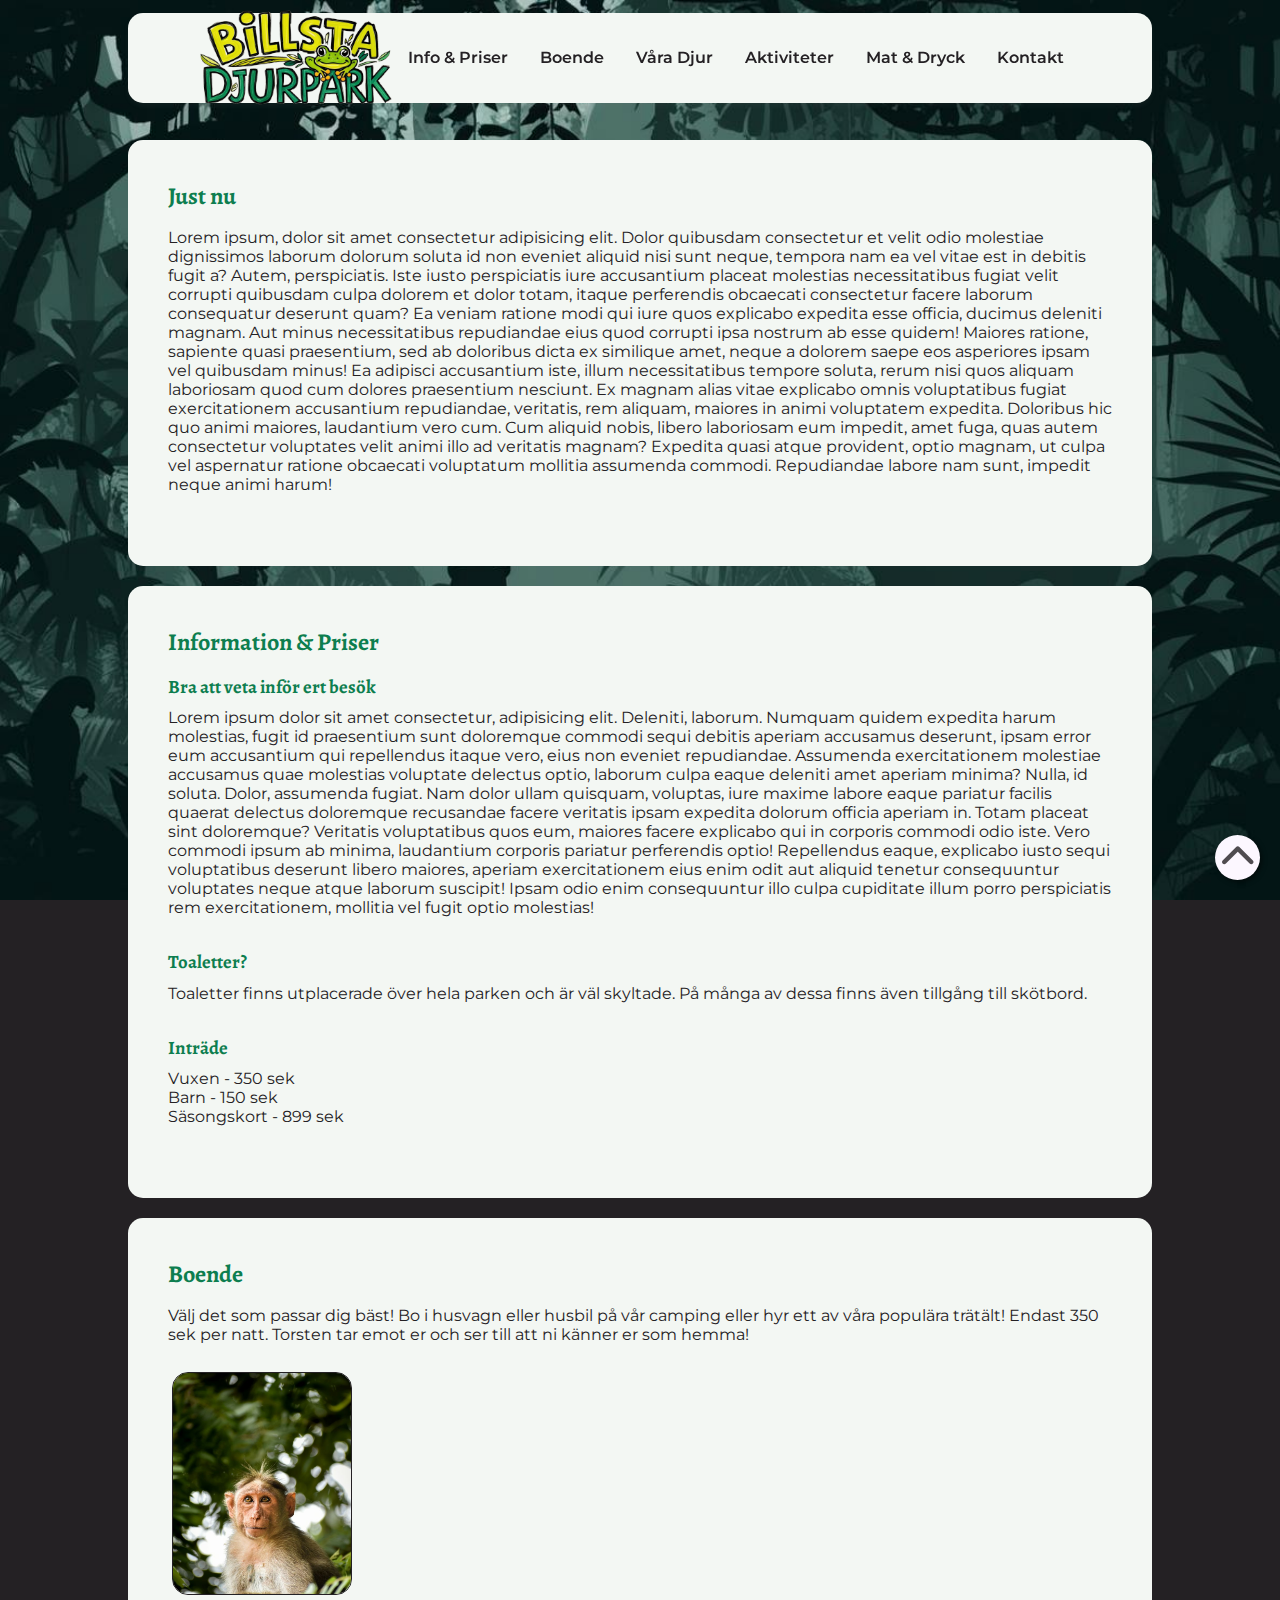
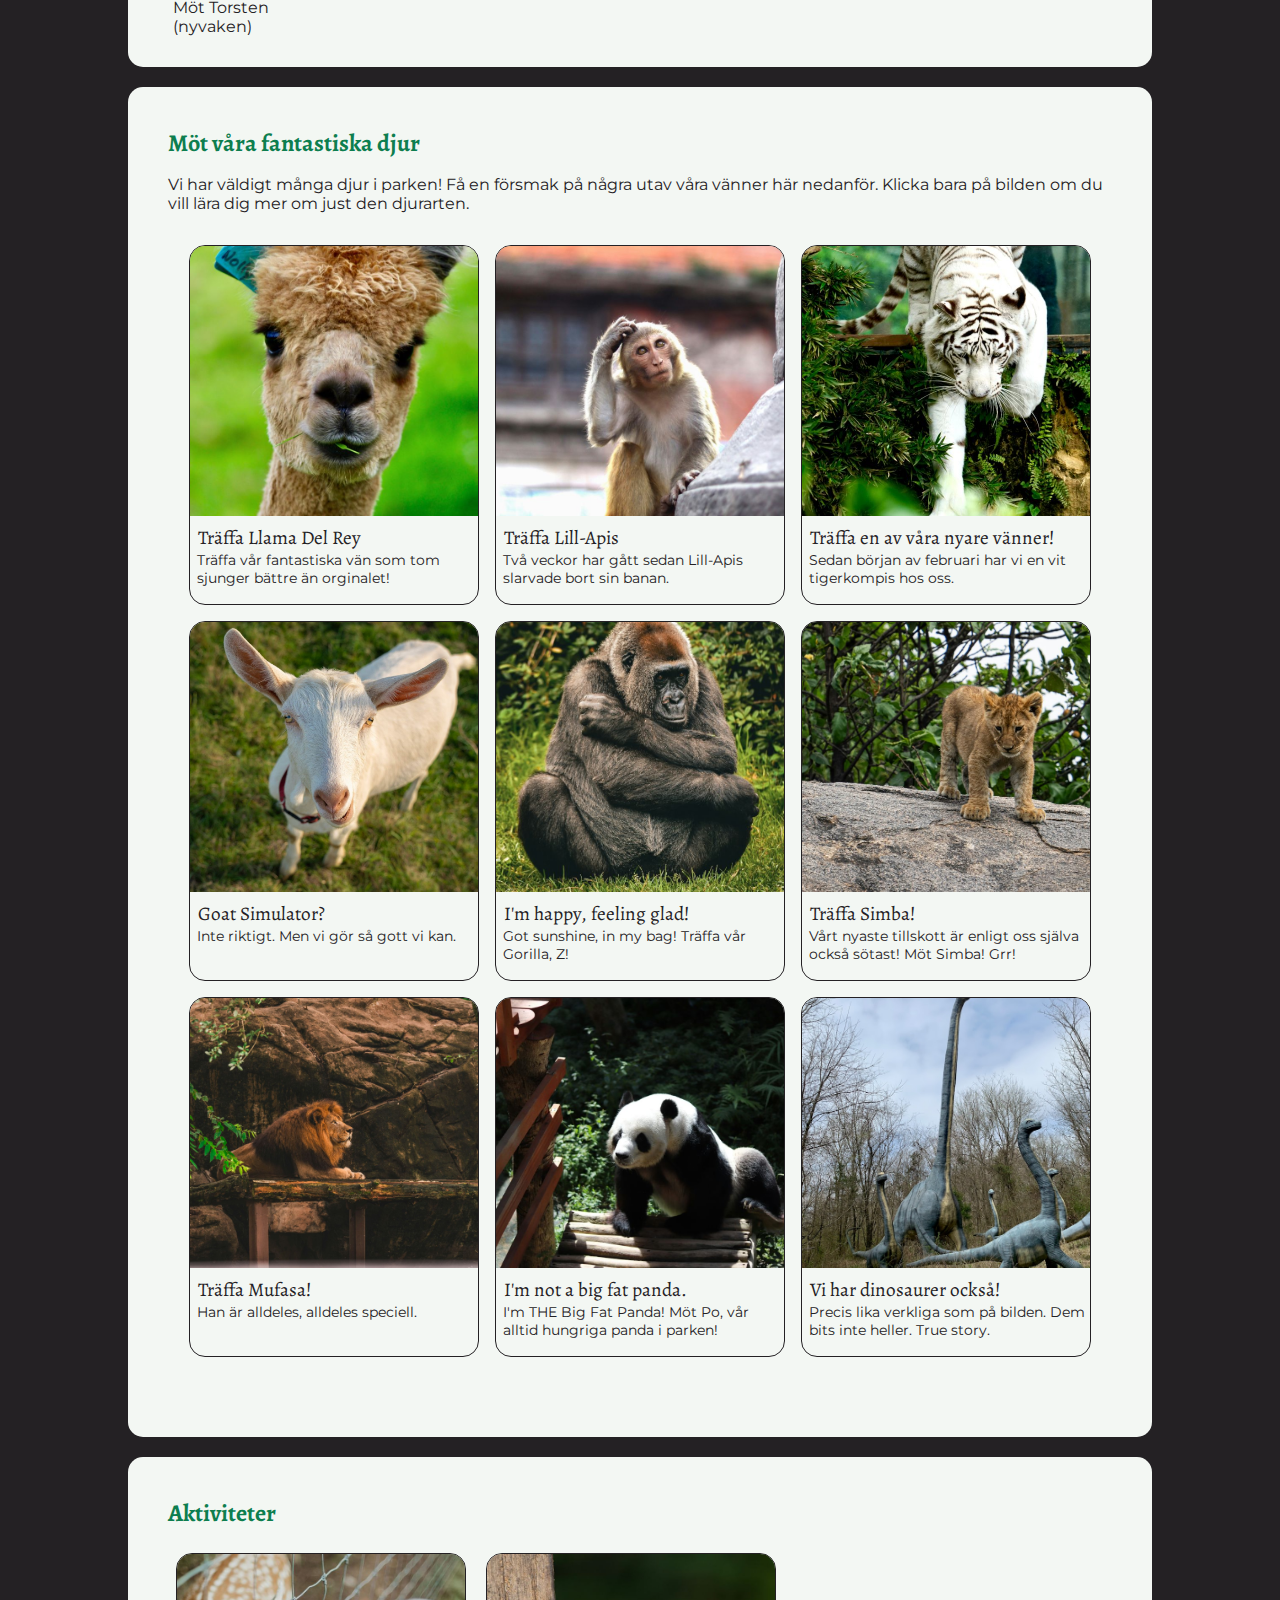
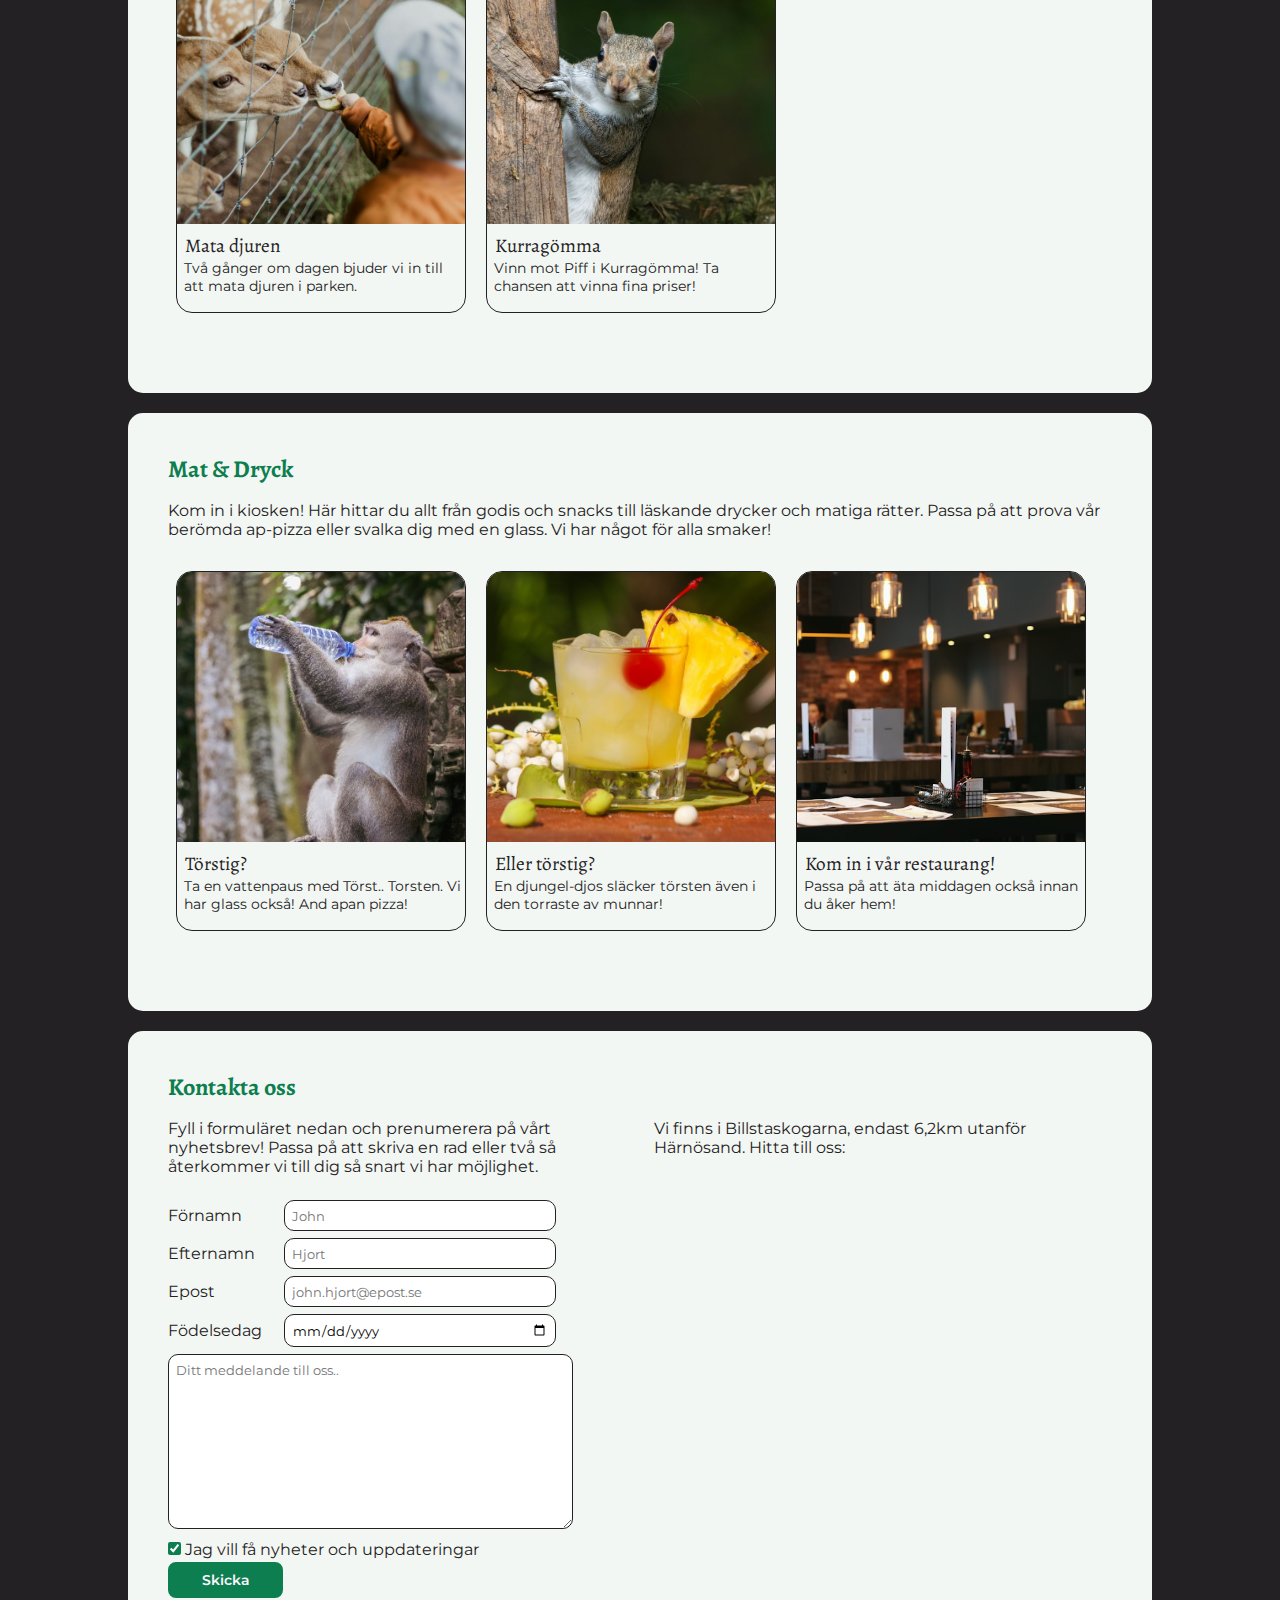
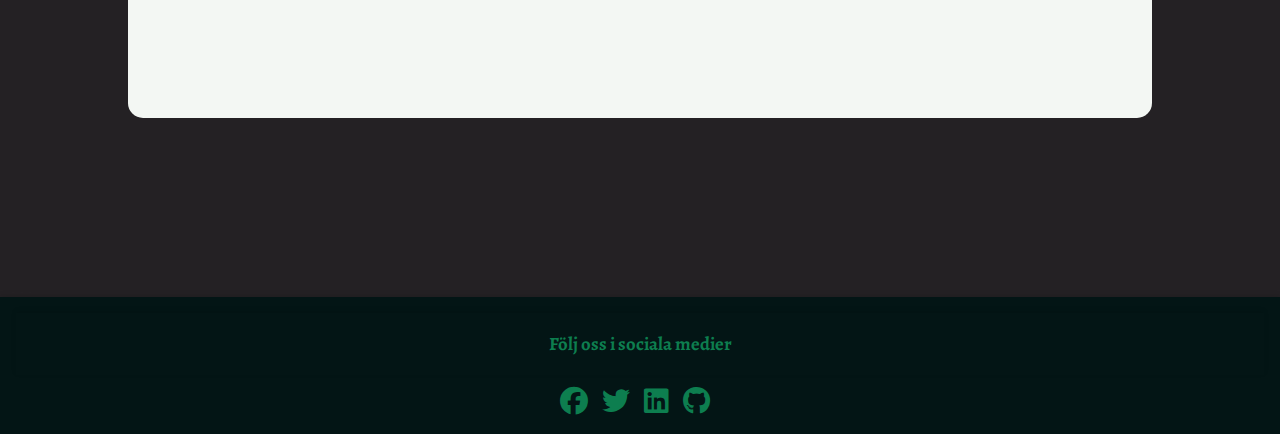
==== commit 6df95cae: "Bild på restaurangen" ====
--- a/index.html
+++ b/index.html
@@ -298,6 +298,18 @@
             </span>
           </div>
         </div>
+
+        <div class="animal-card">
+          <img  class="animal-thumbnail" src="/images/restaurant.jpg" alt="Restaurangen">
+          <div class="animal-thumbnail-description">
+            <div class="animal-thumbnail-header">
+              Kom in i vår restaurang!
+            </div>
+            <p class="animal-thumbnail-text">
+              Passa på att äta middagen också innan du åker hem!
+            </span>
+          </div>
+        </div>
       </article>
     </section>
 
--- a/style.css
+++ b/style.css
@@ -107,7 +107,7 @@
   width: 80%;
   margin: auto;
   max-width: 1024px;
-  margin-bottom: 200px;
+  margin-bottom: 10em;
 }
 
 section{
@@ -667,4 +667,4 @@
     display: inline-block;
     width: 25%;
   }
-}
+}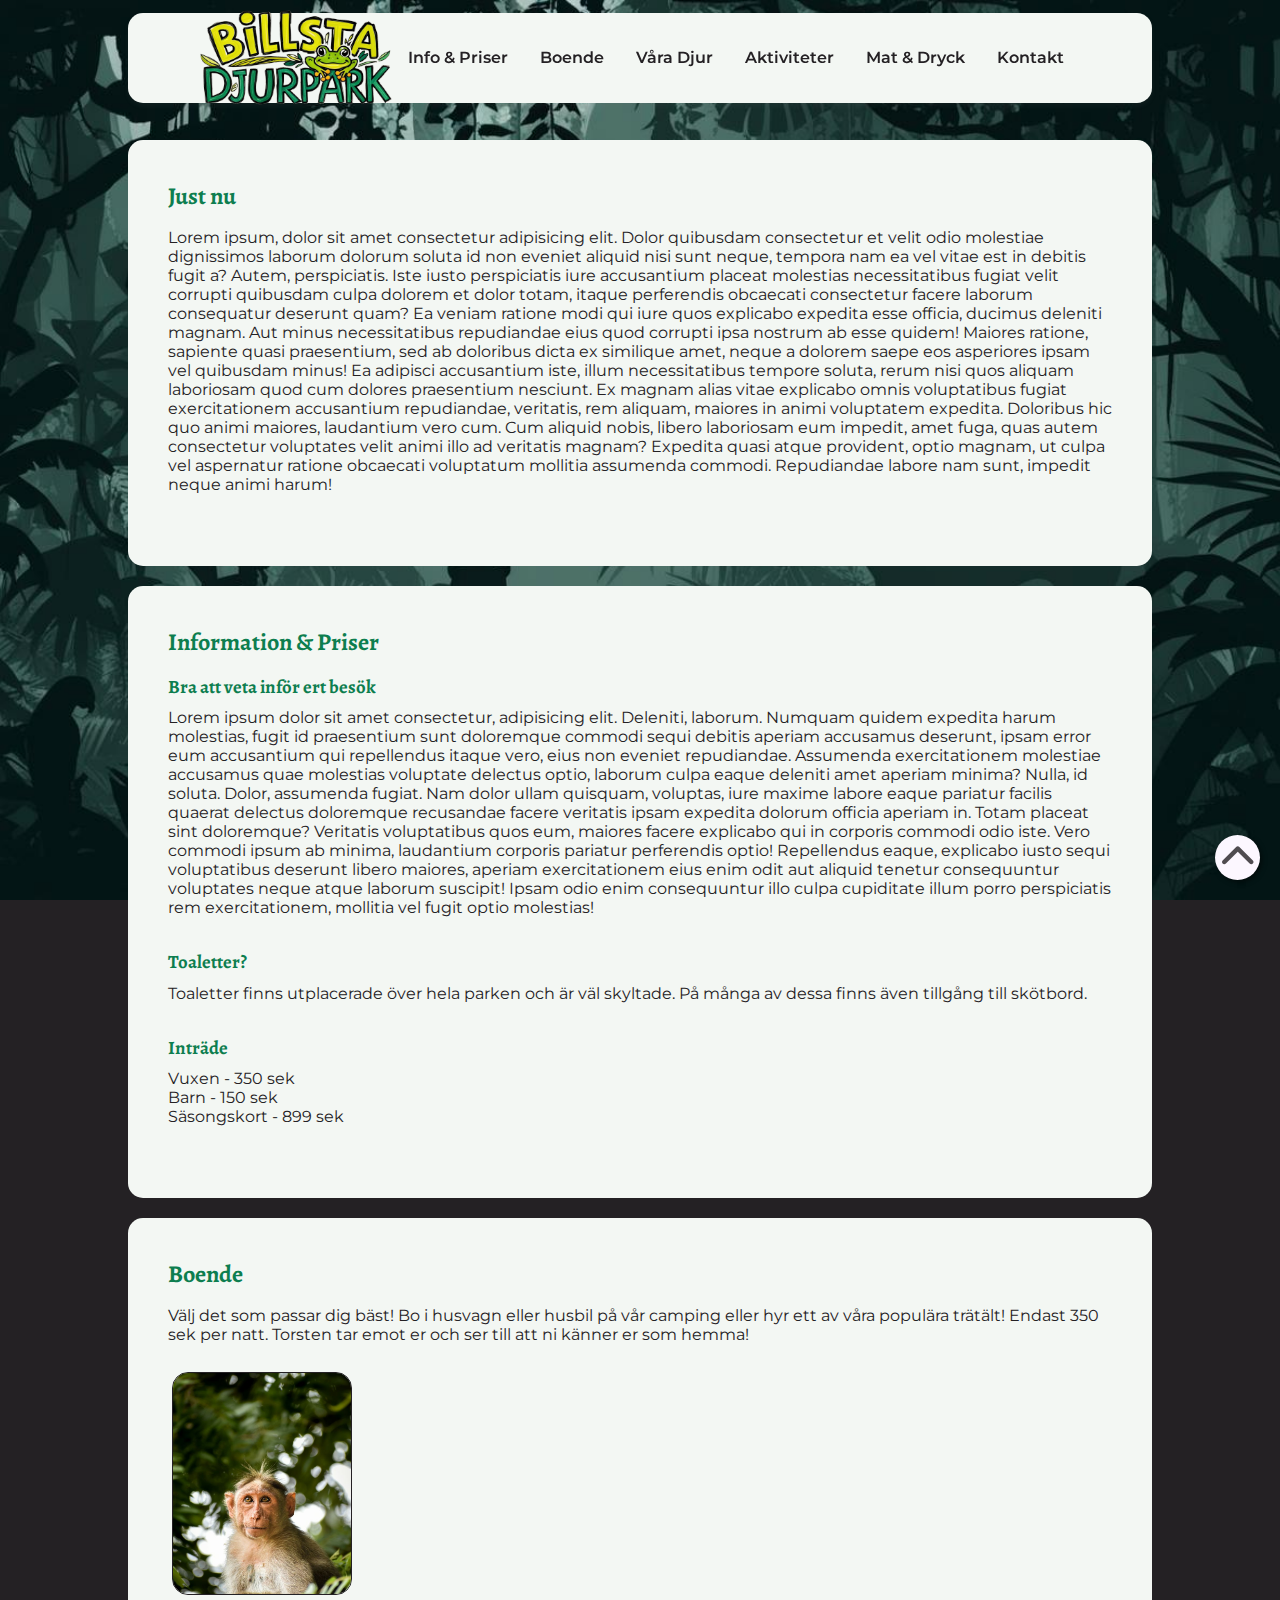
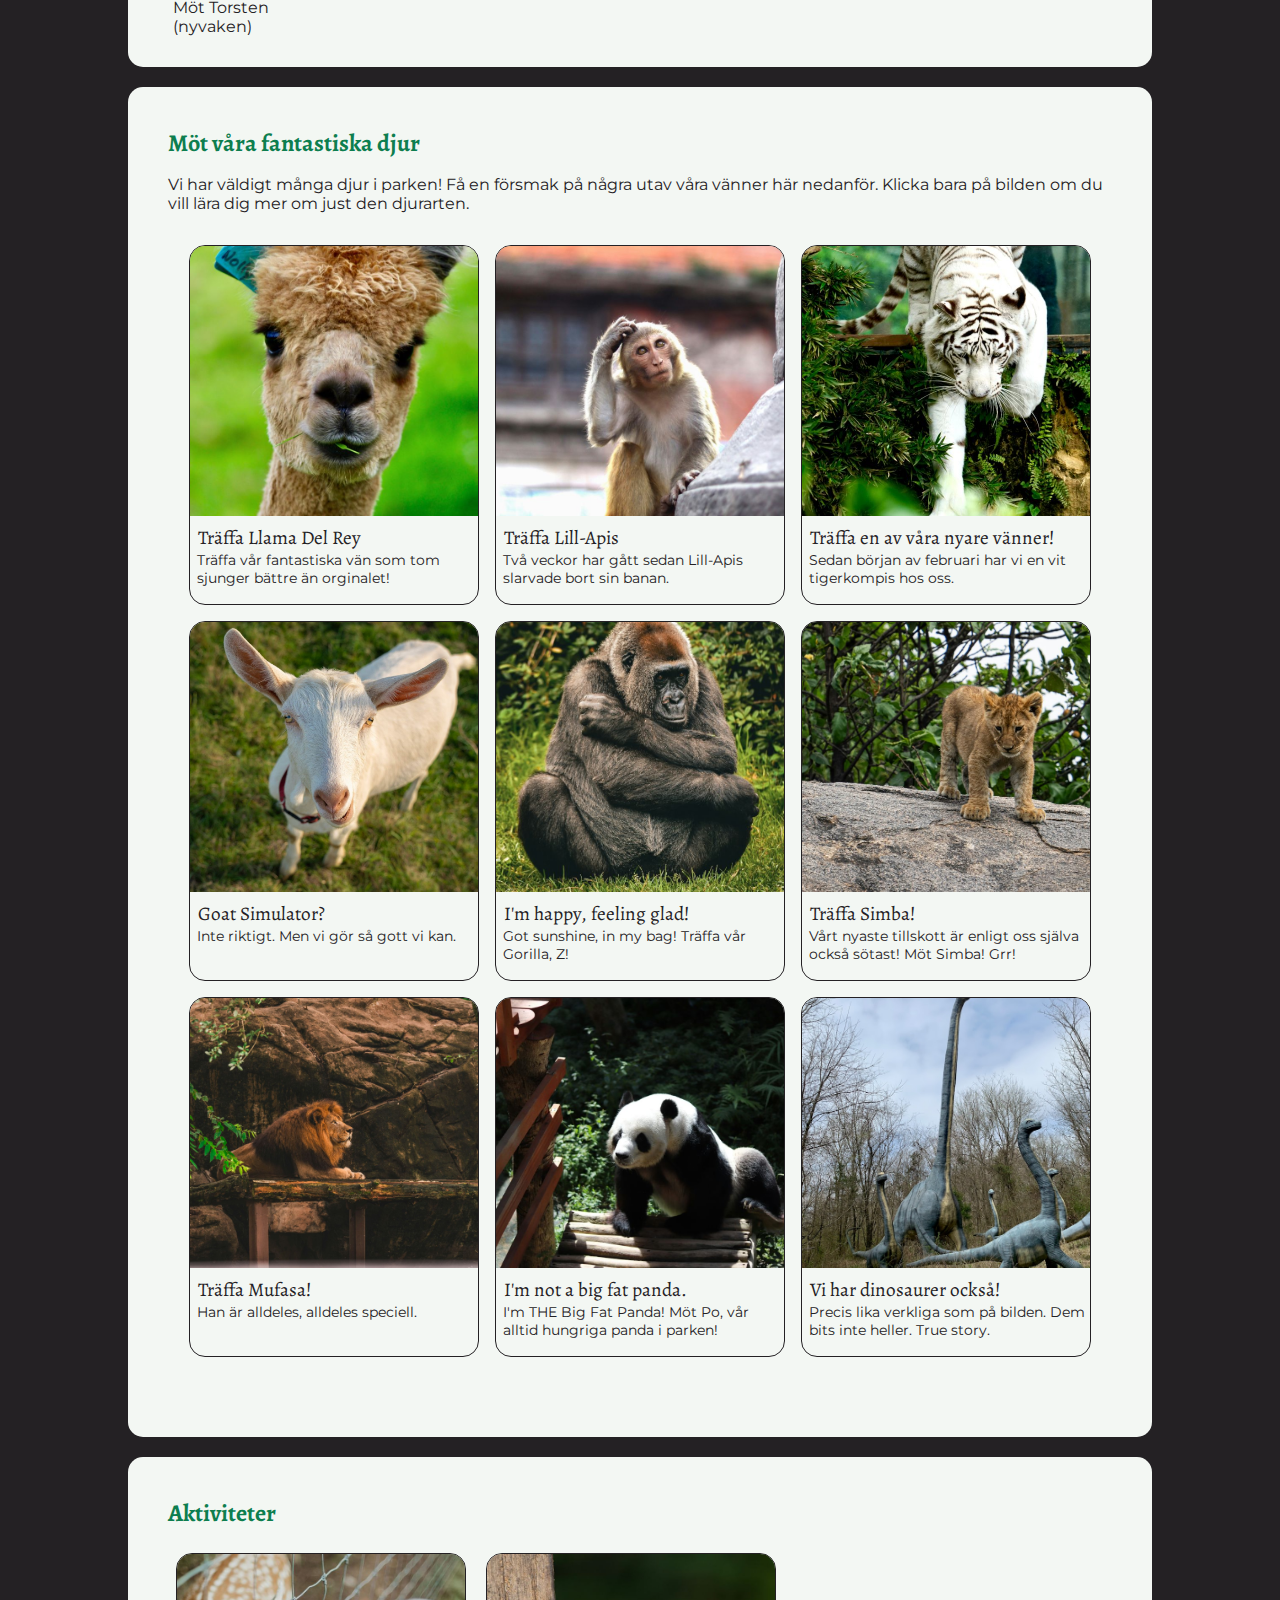
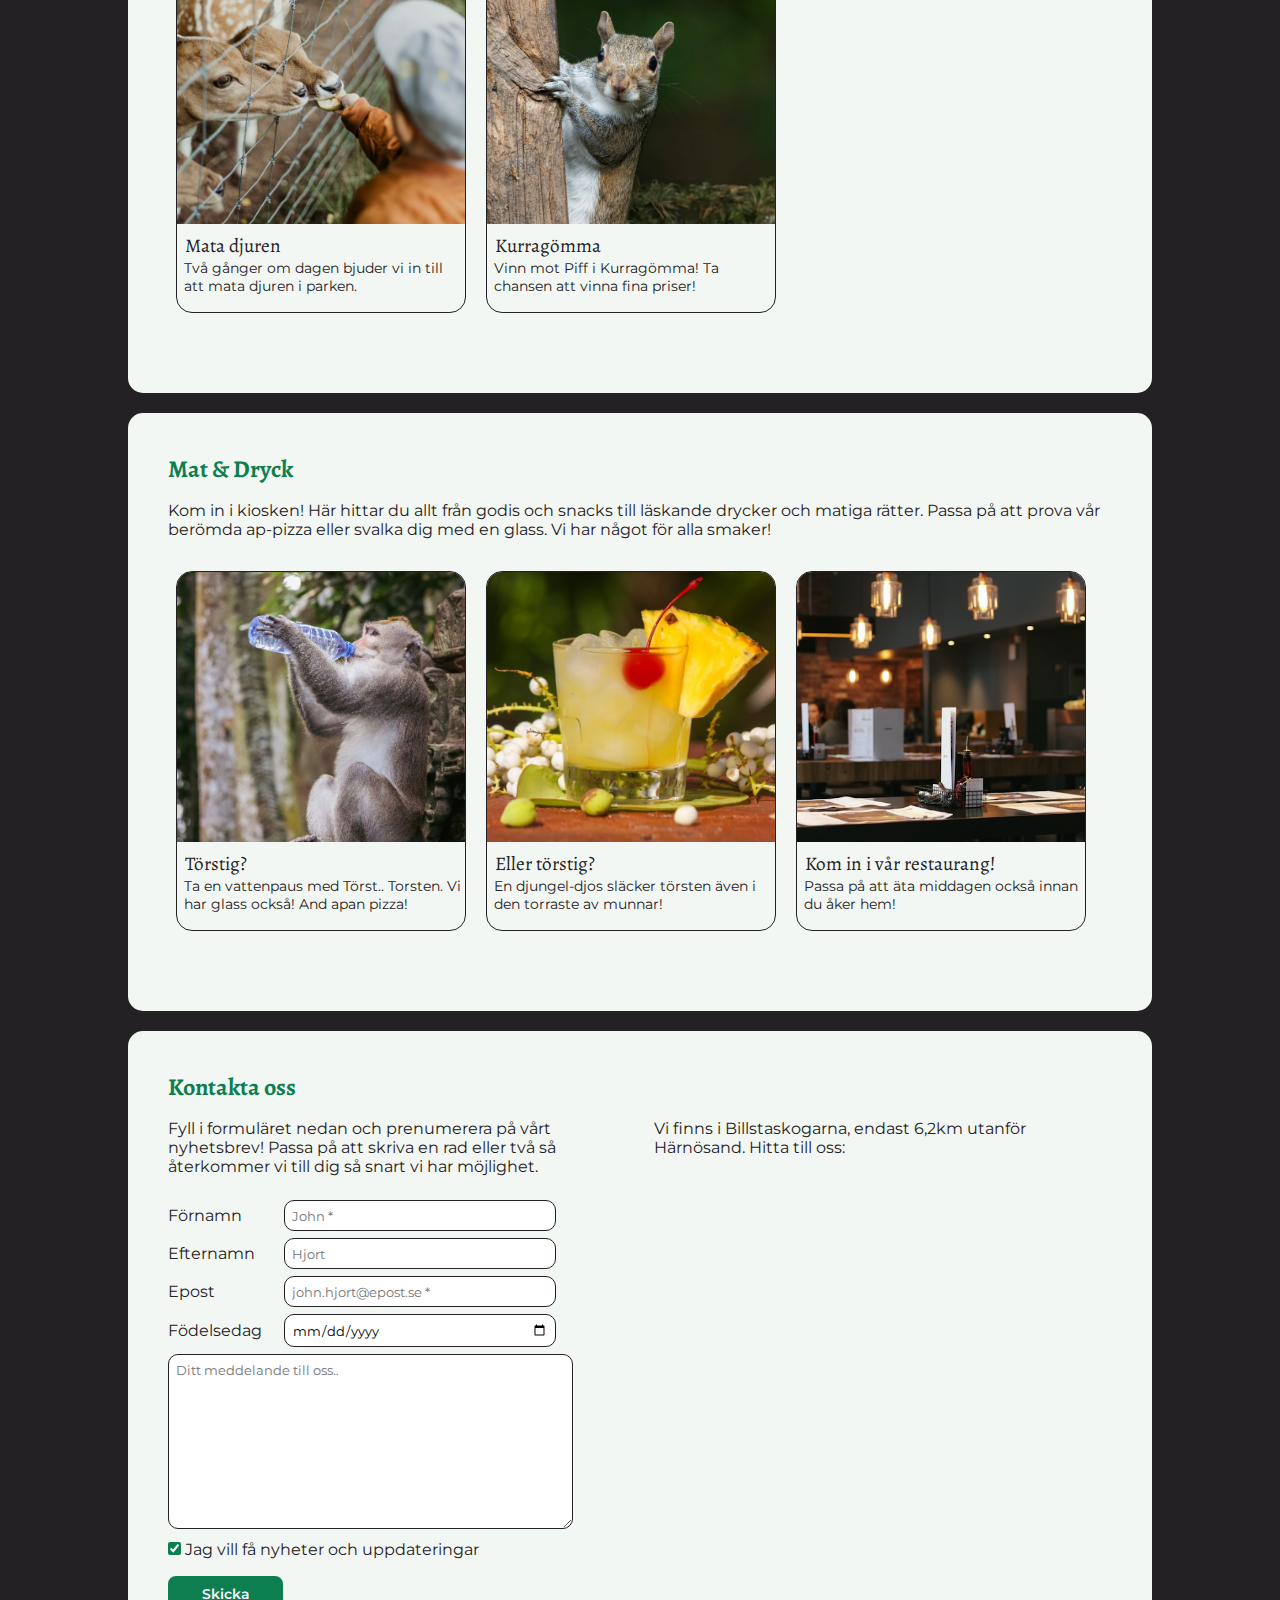
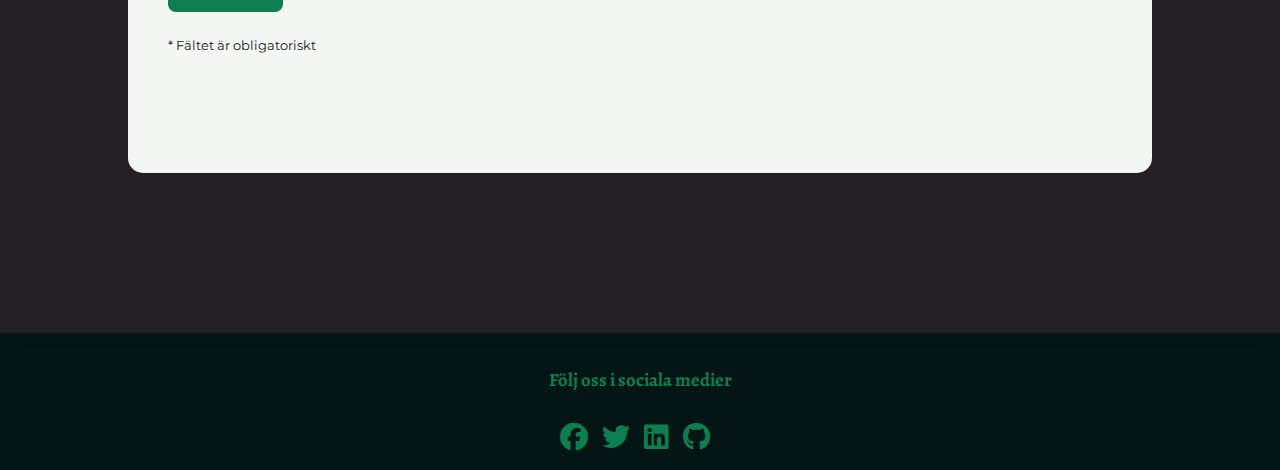
==== commit be3541c4: "added required attributes on formular. indicated by *" ====
--- a/index.html
+++ b/index.html
@@ -330,7 +330,7 @@
                     <label for="fname">Förnamn</label>
                   </span>
                   <span>
-                    <input type="text" id="fname" name="fname" placeholder="John">
+                    <input type="text" id="fname" name="fname" placeholder="John *" required>
                   </span>
                 </div>
 
@@ -344,7 +344,7 @@
               <div>
                 
                 <span class="formular-label"><label for="email">Epost</label></span>
-                <span><input type="email" id="email" name="email" placeholder="john.hjort@epost.se"></span>
+                <span><input type="email" id="email" name="email" placeholder="john.hjort@epost.se *" required></span>
               </div>
               <div>
                 <span class="formular-label">
@@ -364,6 +364,9 @@
               </div>
                 <button class="subscribe-button" type="submit">Skicka</button>  
               </form>
+
+              <div class="obligatory">* Fältet är obligatoriskt</div>
+
             </div>
 
             <div class="fifty-right-container">
@@ -380,20 +383,11 @@
                 </a>
               </div>
             </div>
-
           </div>
         </article>
     </section>
   </main>
   <footer>
-    <div class="footer-container">
-      <div>Test</div>
-      <div></div>
-      <div></div>
-    </div>
-
-
-
   <div class="socials-box">
     <h3>
       Följ oss i sociala medier
--- a/style.css
+++ b/style.css
@@ -322,6 +322,11 @@
   vertical-align: center;
   height: 0.5em;
 }
+
+.obligatory{
+  margin-top: 2em;
+  font-size: 0.8em;
+}
 /* END of Formular */
 
 
@@ -361,12 +366,12 @@
   font-weight: 600;
   color: #fcf7ff;
   background-color: #0d7e4f;
-
   border-radius: 8px;
   width: 8em;
   height: 2.5em;
   padding: 5px;
   font-size: 0.9em;
+  margin-top: 1em;
 }
 
 .subscribe-button:hover{
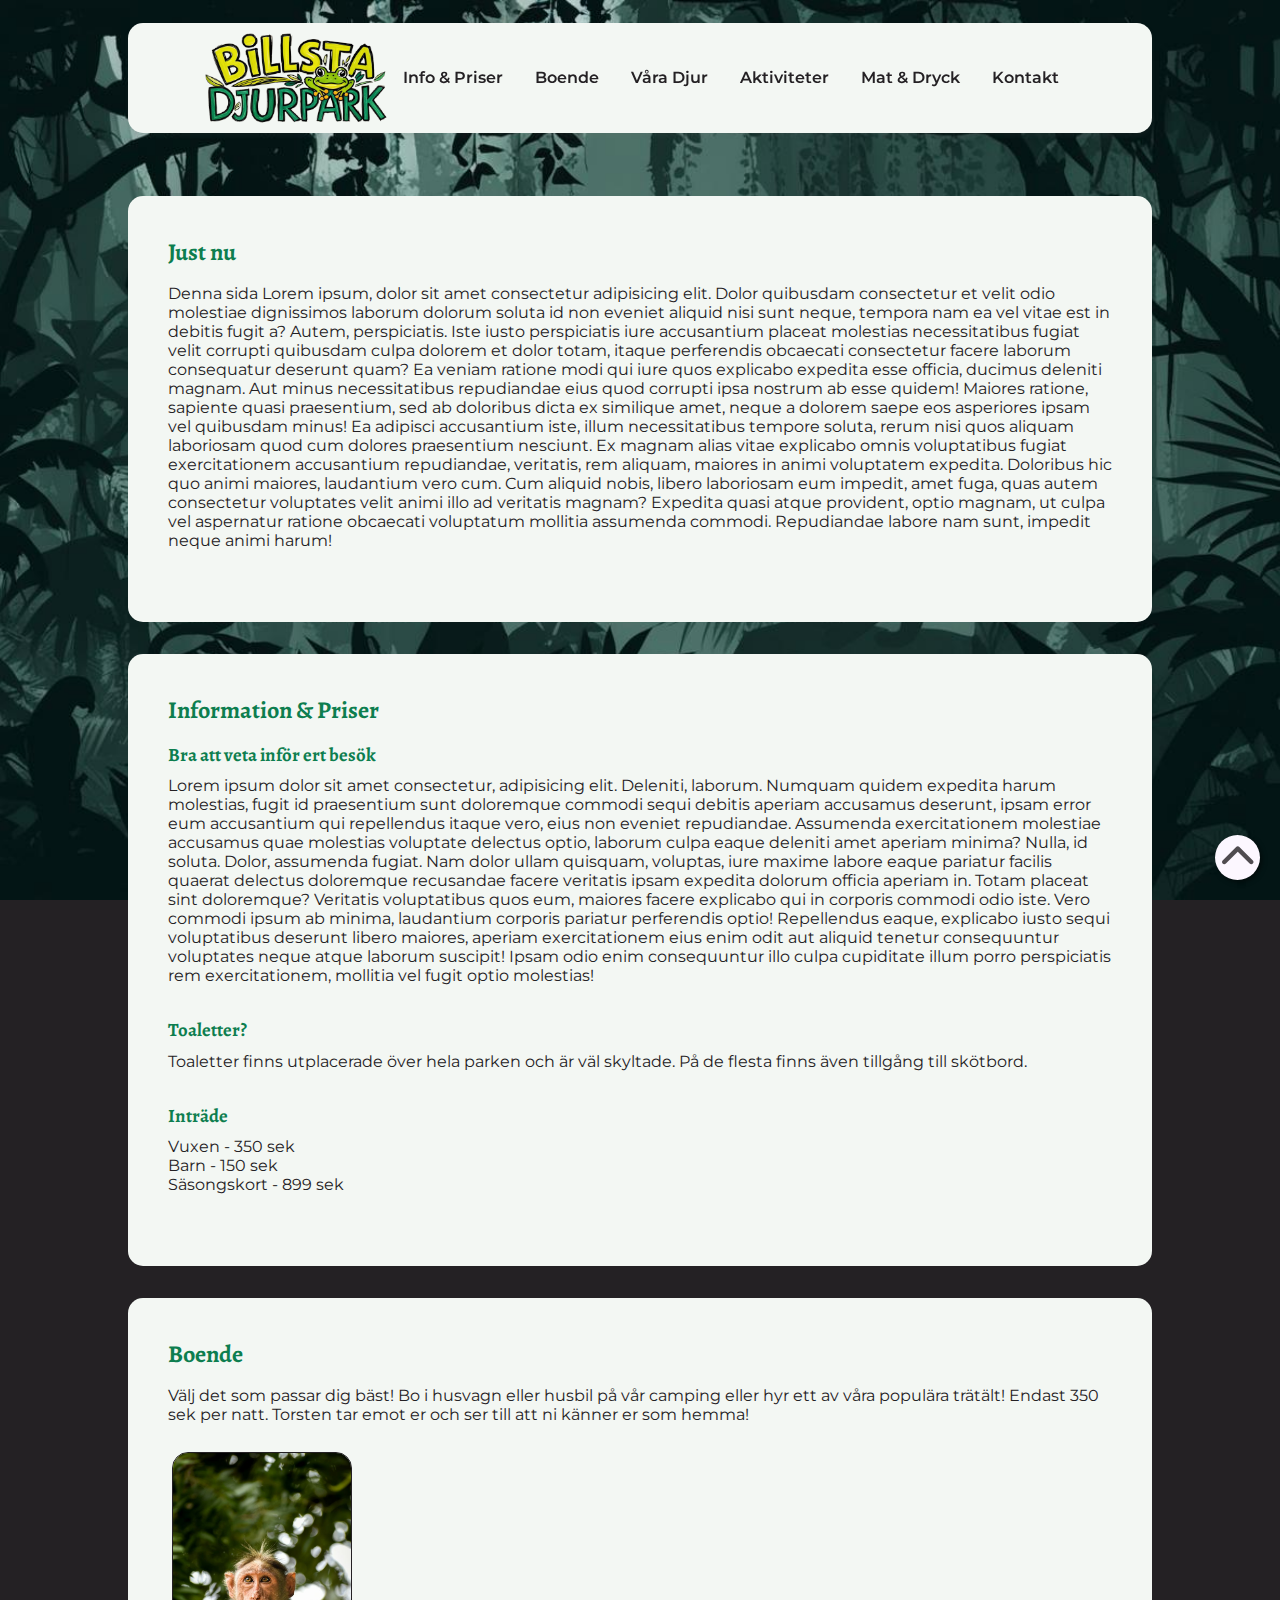
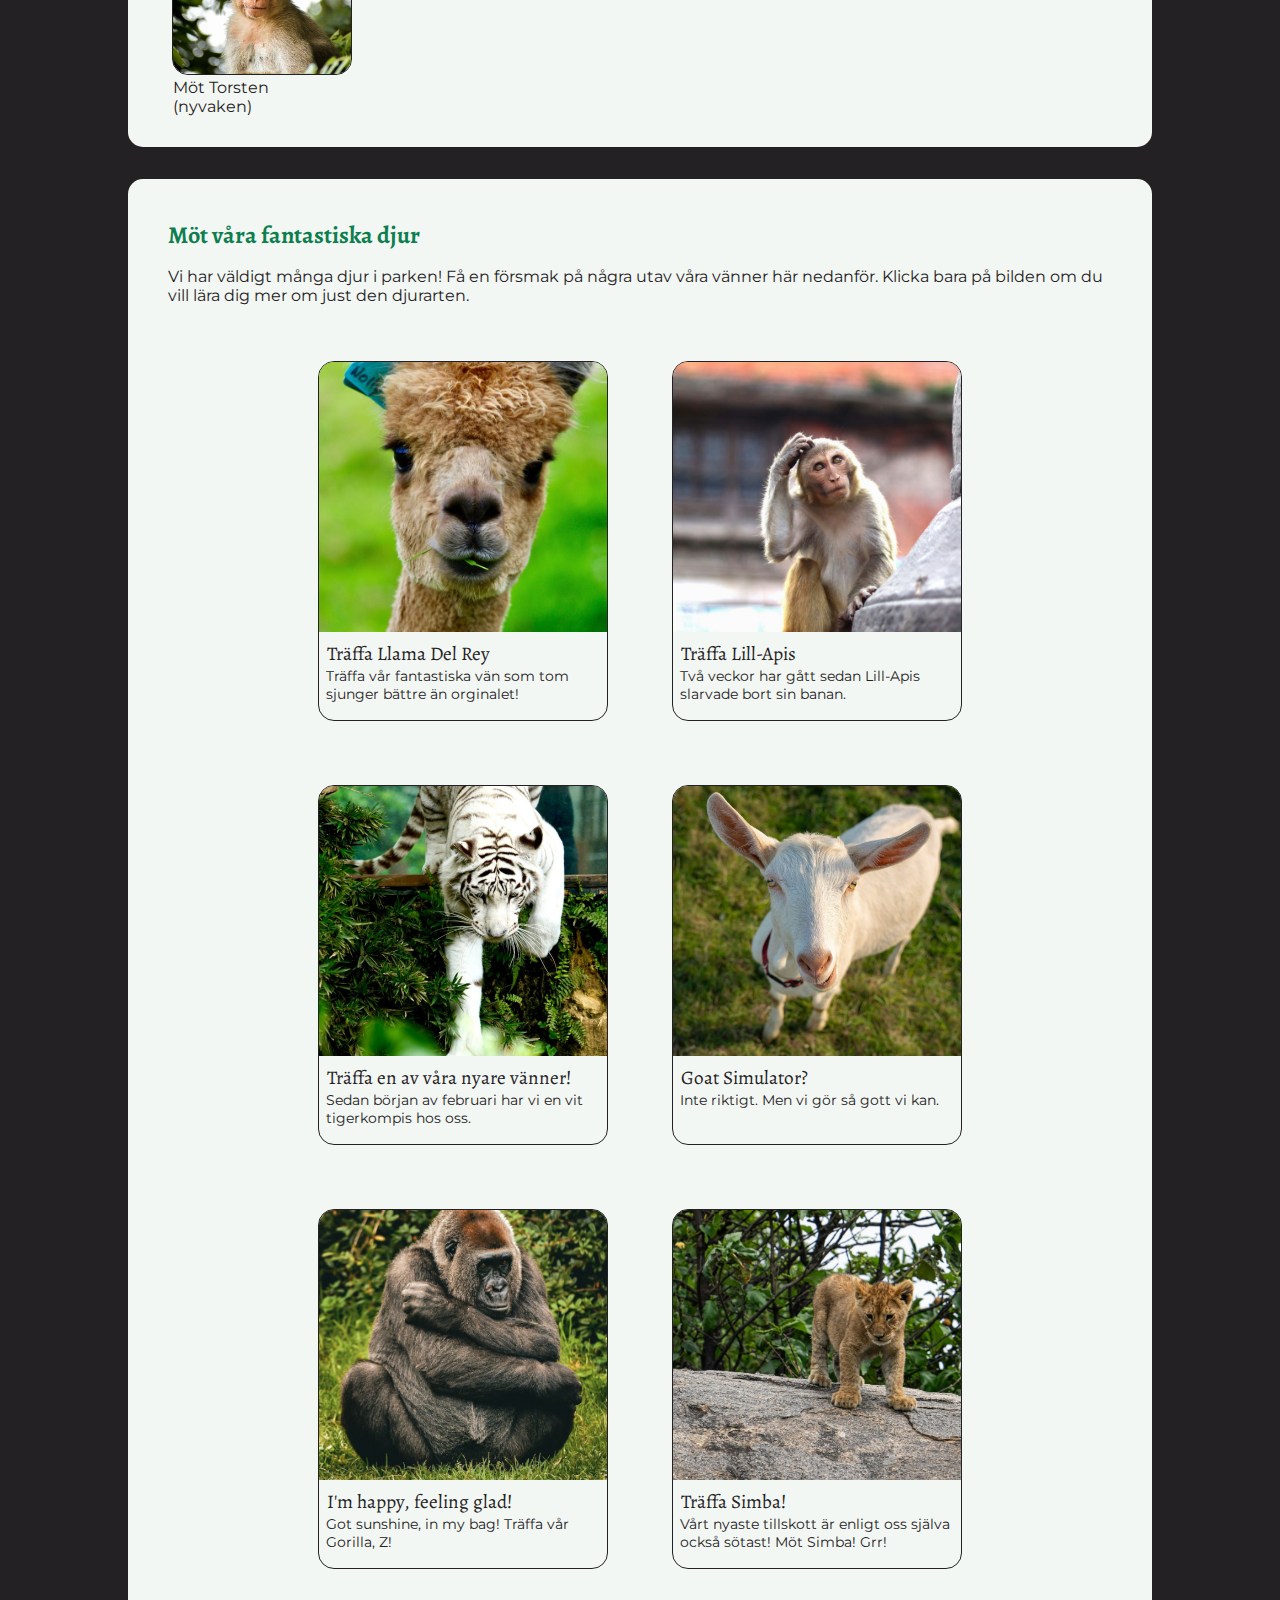
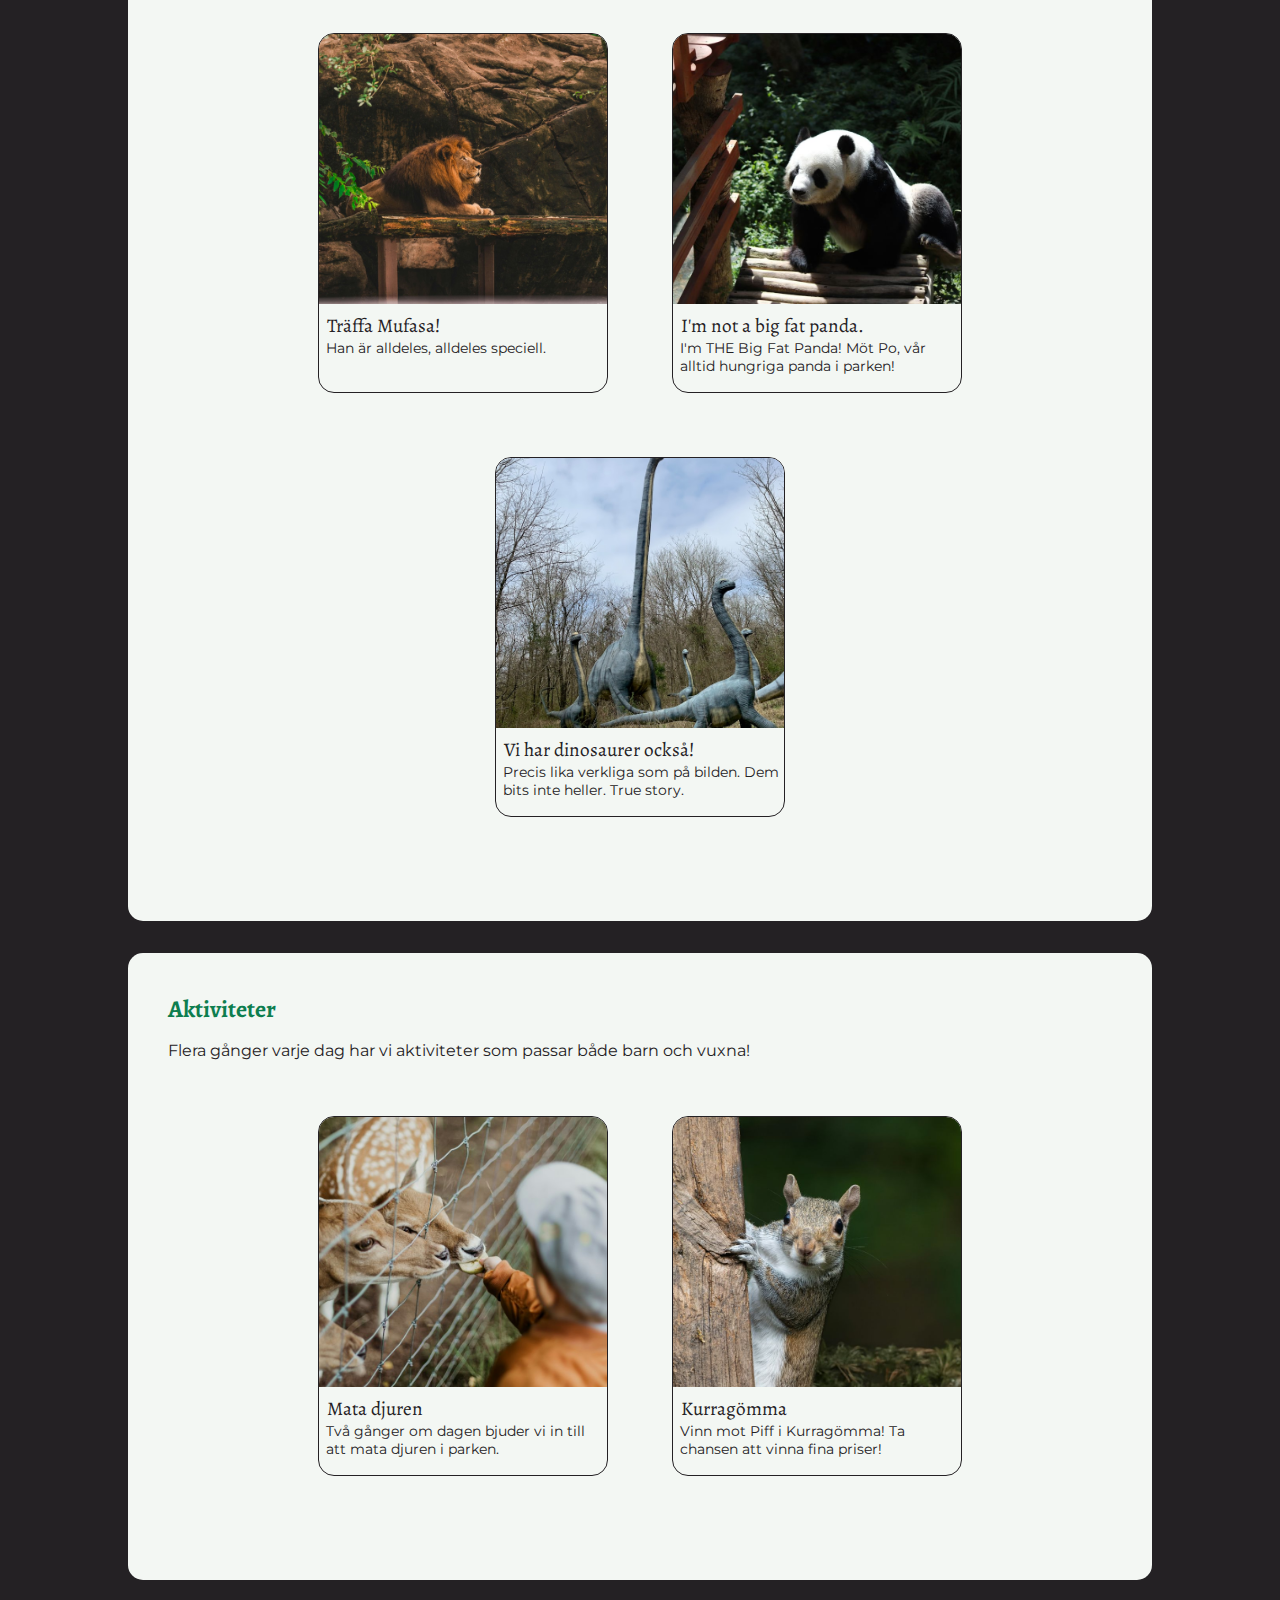
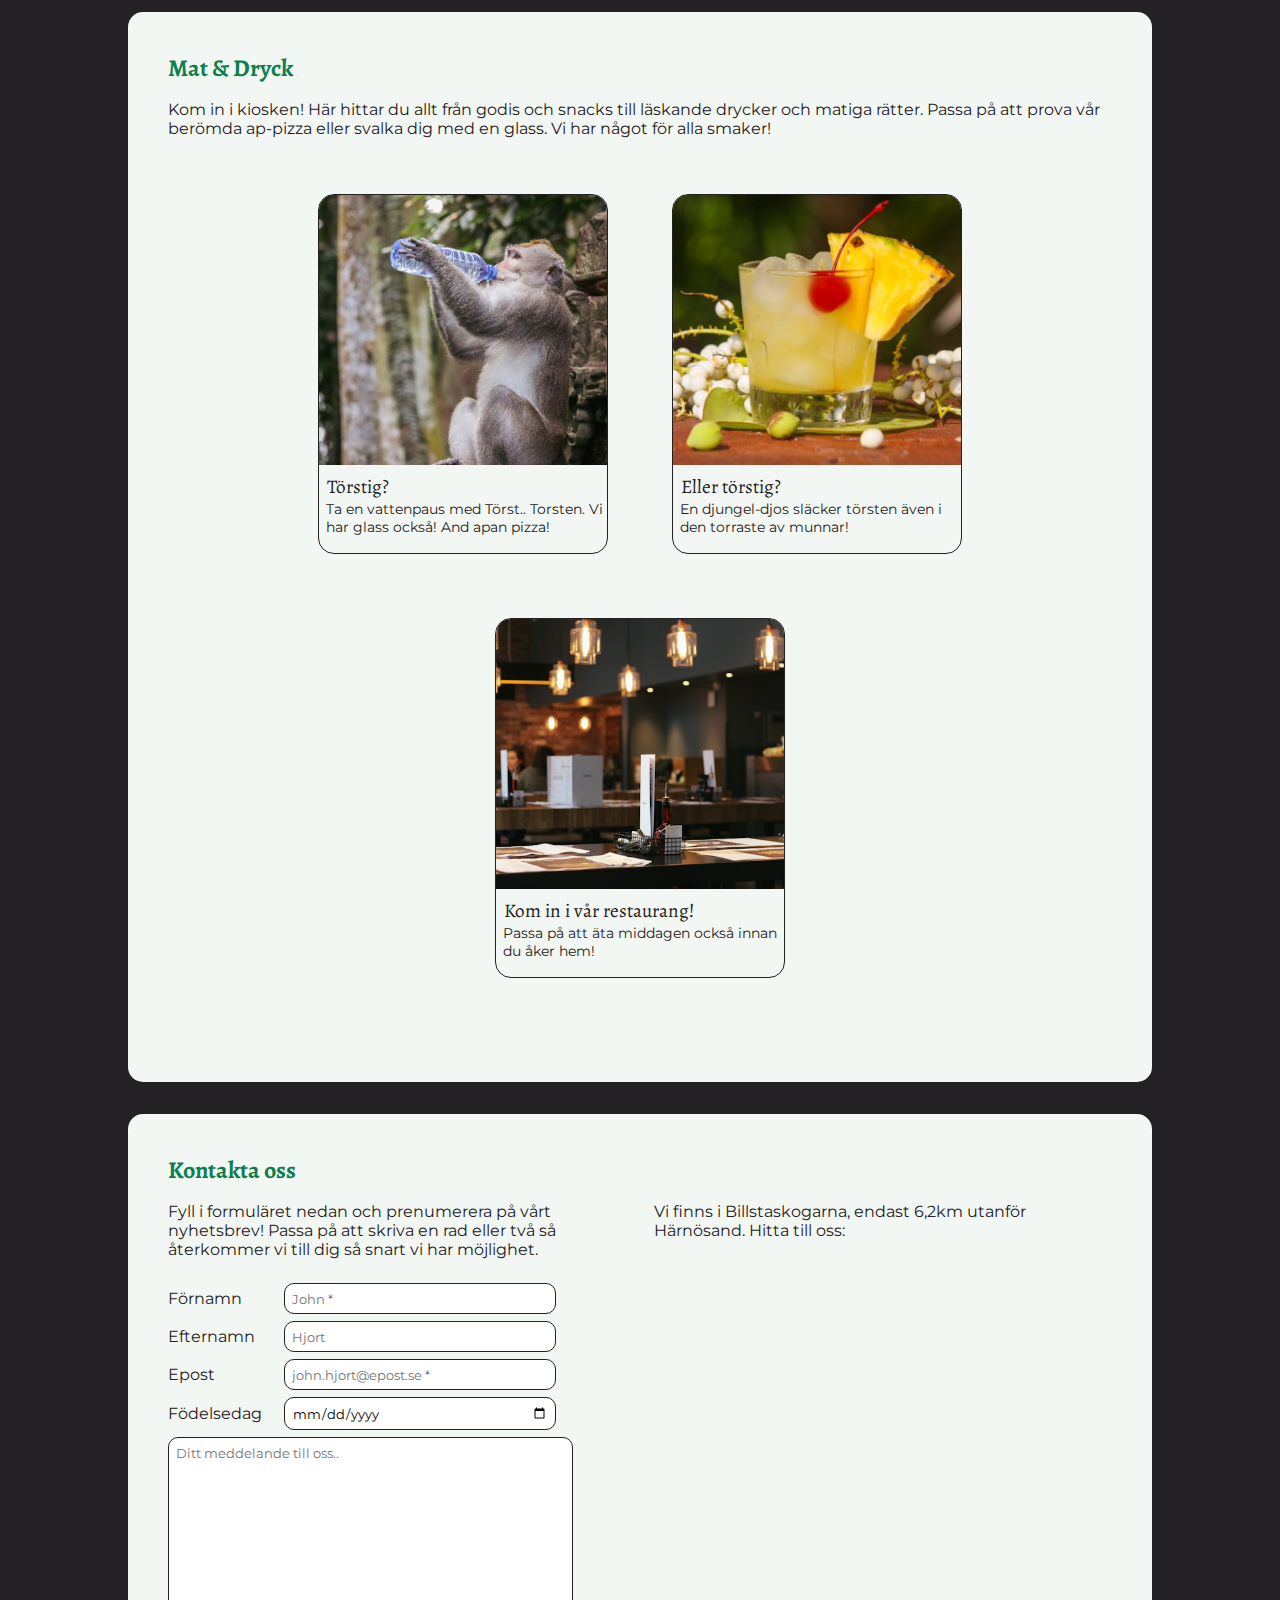
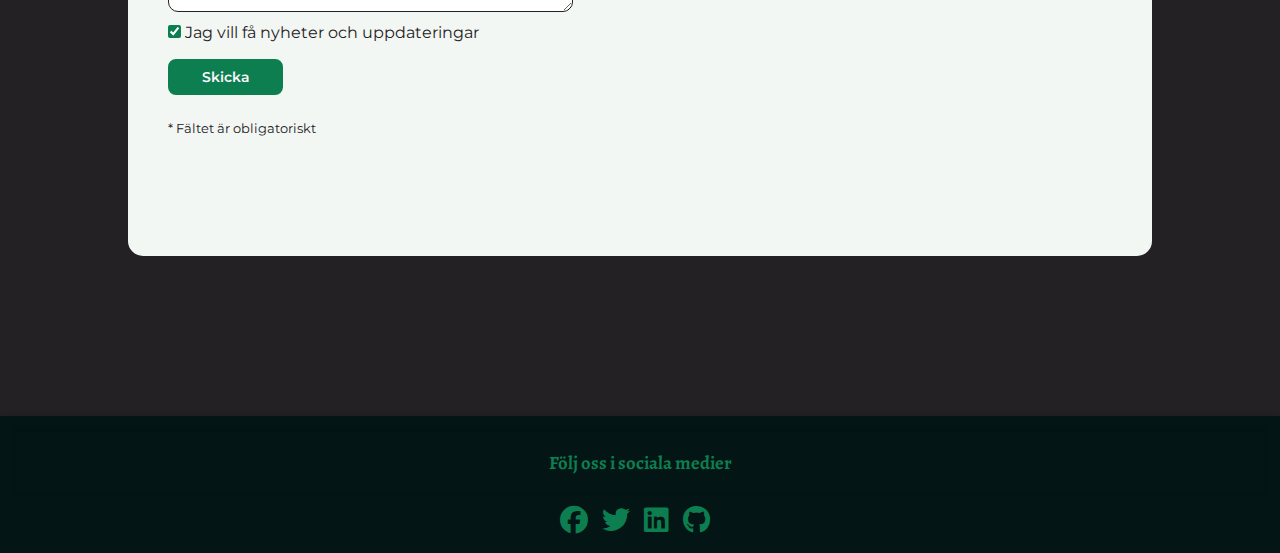
==== commit d1a9c736: "Fix activities centered" ====
--- a/index.html
+++ b/index.html
@@ -47,7 +47,7 @@
       <h2>Just nu</h2>
       <article>
         <p class="subheader-text">
-          Lorem ipsum, dolor sit amet consectetur adipisicing elit. Dolor quibusdam consectetur et velit odio molestiae dignissimos laborum dolorum soluta id non eveniet aliquid nisi sunt neque, tempora nam ea vel vitae est in debitis fugit a? Autem, perspiciatis. Iste iusto perspiciatis iure accusantium placeat molestias necessitatibus fugiat velit corrupti quibusdam culpa dolorem et dolor totam, itaque perferendis obcaecati consectetur facere laborum consequatur deserunt quam? Ea veniam ratione modi qui iure quos explicabo expedita esse officia, ducimus deleniti magnam. Aut minus necessitatibus repudiandae eius quod corrupti ipsa nostrum ab esse quidem! Maiores ratione, sapiente quasi praesentium, sed ab doloribus dicta ex similique amet, neque a dolorem saepe eos asperiores ipsam vel quibusdam minus! Ea adipisci accusantium iste, illum necessitatibus tempore soluta, rerum nisi quos aliquam laboriosam quod cum dolores praesentium nesciunt. Ex magnam alias vitae explicabo omnis voluptatibus fugiat exercitationem accusantium repudiandae, veritatis, rem aliquam, maiores in animi voluptatem expedita. Doloribus hic quo animi maiores, laudantium vero cum. Cum aliquid nobis, libero laboriosam eum impedit, amet fuga, quas autem consectetur voluptates velit animi illo ad veritatis magnam? Expedita quasi atque provident, optio magnam, ut culpa vel aspernatur ratione obcaecati voluptatum mollitia assumenda commodi. Repudiandae labore nam sunt, impedit neque animi harum!
+          Denna sida  Lorem ipsum, dolor sit amet consectetur adipisicing elit. Dolor quibusdam consectetur et velit odio molestiae dignissimos laborum dolorum soluta id non eveniet aliquid nisi sunt neque, tempora nam ea vel vitae est in debitis fugit a? Autem, perspiciatis. Iste iusto perspiciatis iure accusantium placeat molestias necessitatibus fugiat velit corrupti quibusdam culpa dolorem et dolor totam, itaque perferendis obcaecati consectetur facere laborum consequatur deserunt quam? Ea veniam ratione modi qui iure quos explicabo expedita esse officia, ducimus deleniti magnam. Aut minus necessitatibus repudiandae eius quod corrupti ipsa nostrum ab esse quidem! Maiores ratione, sapiente quasi praesentium, sed ab doloribus dicta ex similique amet, neque a dolorem saepe eos asperiores ipsam vel quibusdam minus! Ea adipisci accusantium iste, illum necessitatibus tempore soluta, rerum nisi quos aliquam laboriosam quod cum dolores praesentium nesciunt. Ex magnam alias vitae explicabo omnis voluptatibus fugiat exercitationem accusantium repudiandae, veritatis, rem aliquam, maiores in animi voluptatem expedita. Doloribus hic quo animi maiores, laudantium vero cum. Cum aliquid nobis, libero laboriosam eum impedit, amet fuga, quas autem consectetur voluptates velit animi illo ad veritatis magnam? Expedita quasi atque provident, optio magnam, ut culpa vel aspernatur ratione obcaecati voluptatum mollitia assumenda commodi. Repudiandae labore nam sunt, impedit neque animi harum!
         </p>
 
       </article>
@@ -63,7 +63,7 @@
       </article>
       <article>
         <h3>Toaletter?</h3>
-        <p>Toaletter finns utplacerade över hela parken och är väl skyltade. På många av dessa finns även tillgång till skötbord.
+        <p>Toaletter finns utplacerade över hela parken och är väl skyltade. På de flesta finns även tillgång till skötbord.
         </p>
       </article>
       <article>
@@ -89,7 +89,7 @@
 
         <p></p>    
           <div class="small-card">
-            <img  class="small-card-image" src="/images/vaktisweb.jpg" alt="Vaktmästare">
+            <img  class="small-card-image" src="images/vaktisweb.jpg" alt="Vaktmästare">
             <p>Möt Torsten (nyvaken)</p>
           </div>
       </article>
@@ -103,11 +103,12 @@
         <p class="subheader-text">
           Vi har väldigt många djur i parken! Få en försmak på några utav våra vänner här nedanför. Klicka bara på bilden om du vill lära dig mer om just den djurarten.
         </p>
+
         <div class="animals-card-wrapper">
 
           <div class="animal-card-texted">
             <a href="https://en.wikipedia.org/wiki/Llama" target="_blank">
-              <img  class="animal-thumbnail" src="/images/llamaweb.jpg" alt="Llama">
+              <img  class="animal-thumbnail" src="images/llamaweb.jpg" alt="Llama">
             </a>
             <div class="animal-thumbnail-description">
               <div class="animal-thumbnail-header">
@@ -121,7 +122,7 @@
     
           <div class="animal-card-texted">
             <a href="https://en.wikipedia.org/wiki/Monkey" target="_blank">
-              <img  class="animal-thumbnail" src="/images/lillapisweb.jpg" alt="Apa">
+              <img  class="animal-thumbnail" src="images/lillapisweb.jpg" alt="Apa">
             </a>
             <div class="animal-thumbnail-description">
               <div class="animal-thumbnail-header">
@@ -135,7 +136,7 @@
   
           <div class="animal-card-texted">
             <a href="https://en.wikipedia.org/wiki/White_tiger" target="_blank">
-              <img  class="animal-thumbnail" src="/images/vittigerweb.jpg" alt="Vit tiger">
+              <img  class="animal-thumbnail" src="images/vittigerweb.jpg" alt="Vit tiger">
             </a>
             <div class="animal-thumbnail-description">
               <div class="animal-thumbnail-header">
@@ -149,7 +150,7 @@
 
           <div class="animal-card-texted">
             <a href="https://goatsimulator.fandom.com/wiki/Official_Goat_Simulator_Wiki" target="_blank">
-              <img  class="animal-thumbnail" src="/images/goatweb.jpg" alt="Vit get">
+              <img  class="animal-thumbnail" src="images/goatweb.jpg" alt="Vit get">
             </a>
             <div class="animal-thumbnail-description">
               <div class="animal-thumbnail-header">
@@ -163,7 +164,7 @@
   
           <div class="animal-card-texted">
             <a href="https://en.wikipedia.org/wiki/Gorilla" target="_blank">
-              <img  class="animal-thumbnail" src="/images/gorillaweb.jpg" alt="Gorilla">
+              <img  class="animal-thumbnail" src="images/gorillaweb.jpg" alt="Gorilla">
             </a>
             <div class="animal-thumbnail-description">
               <div class="animal-thumbnail-header">
@@ -177,7 +178,7 @@
   
           <div class="animal-card-texted">
             <a href="https://lionking.fandom.com/wiki/Simba" target="_blank">
-              <img  class="animal-thumbnail" src="/images/lillasimbaweb.jpg" alt="Lejonunge">
+              <img  class="animal-thumbnail" src="images/lillasimbaweb.jpg" alt="Lejonunge">
             </a>
             <div class="animal-thumbnail-description">
               <div class="animal-thumbnail-header">
@@ -191,7 +192,7 @@
 
           <div class="animal-card-texted">
             <a href="https://en.wikipedia.org/wiki/Lion" target="_blank">
-              <img  class="animal-thumbnail" src="/images/mufasa.jpg" alt="Lejonhane">
+              <img  class="animal-thumbnail" src="images/mufasa.jpg" alt="Lejonhane">
             </a>
             <div class="animal-thumbnail-description">
               <div class="animal-thumbnail-header">
@@ -205,7 +206,7 @@
   
           <div class="animal-card-texted">
             <a href="https://en.wikipedia.org/wiki/Panda" target="_blank">
-              <img  class="animal-thumbnail" src="/images/pandaweb.jpg" alt="Panda">
+              <img  class="animal-thumbnail" src="images/pandaweb.jpg" alt="Panda">
             </a>
             <div class="animal-thumbnail-description">
               <div class="animal-thumbnail-header">
@@ -219,7 +220,7 @@
 
           <div class="animal-card-texted">
             <a href="https://en.wikipedia.org/wiki/Brachiosaurus" target="_blank">
-              <img  class="animal-thumbnail" src="/images/denver.jpg" alt="Dinosaurie">
+              <img  class="animal-thumbnail" src="images/denver.jpg" alt="Dinosaurie">
             </a>
             <div class="animal-thumbnail-description">
               <div class="animal-thumbnail-header">
@@ -230,7 +231,6 @@
               </p>
             </div>
           </div>
-  
         </div>
         
       </article>
@@ -238,11 +238,15 @@
 
     <section id="activities">
       <h2>Aktiviteter</h2>
-      <article>
-        
-        <div class="activities-card-wrapper">
+      
+      <article>
+        <p class="subheader-text">
+          Flera gånger varje dag har vi aktiviteter som passar både barn och vuxna!
+        </p>
+
+        <div class="animals-card-wrapper">
           <div class="animal-card">
-            <img  class="animal-thumbnail" src="/images/daiga-ellaby-unsplashweb.jpg" alt="feed animal">
+            <img  class="animal-thumbnail" src="images/daiga-ellaby-unsplashweb.jpg" alt="Mata djuren">
             <div class="animal-thumbnail-description">
               <div class="animal-thumbnail-header">
                 Mata djuren
@@ -254,7 +258,7 @@
           </div>
 
           <div class="animal-card">
-            <img  class="animal-thumbnail" src="/images/piffweb.jpg" alt="feed animal">
+            <img  class="animal-thumbnail" src="images/piffweb.jpg" alt="Kurragömma">
             <div class="animal-thumbnail-description">
               <div class="animal-thumbnail-header">
                 Kurragömma
@@ -264,9 +268,11 @@
               </p>
             </div>
           </div>
-      </div>
-
-      </article>
+          
+        </div>
+
+      </article>
+
     </section>
 
     <section id="foodanddrink">
@@ -275,39 +281,42 @@
         <p class="subheader-text">
           Kom in i kiosken! Här hittar du allt från godis och snacks till läskande drycker och matiga rätter. Passa på att prova vår berömda ap-pizza eller svalka dig med en glass. Vi har något för alla smaker!
         </p>
-        <div class="animal-card">
-          <img  class="animal-thumbnail" src="/images/waterbreakweb.jpg" alt="Törstig?">
-          <div class="animal-thumbnail-description">
-            <div class="animal-thumbnail-header">
-              Törstig?
-            </div>
-            <p class="animal-thumbnail-text">
-              Ta en vattenpaus med Törst.. Torsten. Vi har glass också! And apan pizza!
-            </span>
-          </div>
-        </div>
-
-        <div class="animal-card">
-          <img  class="animal-thumbnail" src="/images/cocktailcut.jpg" alt="Törstig?">
-          <div class="animal-thumbnail-description">
-            <div class="animal-thumbnail-header">
-              Eller törstig?
-            </div>
-            <p class="animal-thumbnail-text">
-              En djungel-djos släcker törsten även i den torraste av munnar!
-            </span>
-          </div>
-        </div>
-
-        <div class="animal-card">
-          <img  class="animal-thumbnail" src="/images/restaurant.jpg" alt="Restaurangen">
-          <div class="animal-thumbnail-description">
-            <div class="animal-thumbnail-header">
-              Kom in i vår restaurang!
-            </div>
-            <p class="animal-thumbnail-text">
-              Passa på att äta middagen också innan du åker hem!
-            </span>
+
+        <div class="animals-card-wrapper">
+          <div class="animal-card">
+            <img  class="animal-thumbnail" src="images/waterbreakweb.jpg" alt="Törstig?">
+            <div class="animal-thumbnail-description">
+              <div class="animal-thumbnail-header">
+                Törstig?
+              </div>
+              <p class="animal-thumbnail-text">
+                Ta en vattenpaus med Törst.. Torsten. Vi har glass också! And apan pizza!
+              </p>
+            </div>
+          </div>
+
+          <div class="animal-card">
+            <img  class="animal-thumbnail" src="images/cocktailcut.jpg" alt="Törstig?">
+            <div class="animal-thumbnail-description">
+              <div class="animal-thumbnail-header">
+                Eller törstig?
+              </div>
+              <p class="animal-thumbnail-text">
+                En djungel-djos släcker törsten även i den torraste av munnar!
+              </p>
+            </div>
+          </div>
+
+          <div class="animal-card">
+            <img  class="animal-thumbnail" src="https://niklashog.github.io/BillstaZoo/images/restaurant.jpg" alt="Restaurangen">
+            <div class="animal-thumbnail-description">
+              <div class="animal-thumbnail-header">
+                Kom in i vår restaurang!
+              </div>
+              <p class="animal-thumbnail-text">
+                Passa på att äta middagen också innan du åker hem!
+              </p>
+            </div>
           </div>
         </div>
       </article>
--- a/style.css
+++ b/style.css
@@ -39,7 +39,7 @@
   overflow-x: hidden;
   scroll-behavior: smooth;
   background-color: #242124;
-  background-image: url(/images/bg1.jpg);
+  background-image: url(images/bg1.jpg);
   background-repeat: no-repeat;
   background-size: cover;
   background-attachment: fixed;
@@ -51,23 +51,26 @@
 /* START of Header & Navigation*/
 header{
   display: flex;
+  padding: 10px 20px;
+  margin-bottom: 11em;
+}
+
+nav{
+  display: flex;
+  position: fixed;
+  left: 50%;
+  transform: translateX(-50%);
+
   justify-content: center;
-  margin-bottom: 140px;
-}
-
-nav{
-  display: flex;
-  position: fixed;
-  justify-content: center;
-  align-items: center;
+    align-items: center;
   
   width: 100%;
-  height: 90px;
-  font-size: 16px;
+  height: 110px;
+  font-size: 1em;
   font-weight: 600;
 
   width: 80%;
-  max-width: 1024px;
+  max-width: 1440px;
   background: #F3F7F3;
 
   margin-top: 1%;
@@ -76,8 +79,7 @@
   z-index: 1;
 }
 nav img{
-  display: flex;
-  height: 95px;
+  height: 90px;
 }
 nav ul{
   display: flex;
@@ -106,15 +108,15 @@
 main{
   width: 80%;
   margin: auto;
-  max-width: 1024px;
+  max-width: 1440px;
   margin-bottom: 10em;
 }
 
 section{
-  scroll-margin-top: 140px;
+  scroll-margin-top: 125px;
   background-color: #F3F7F3;
   margin: auto;
-  margin-bottom: 20px;
+  margin-bottom: 2em;
   padding: 2.5em;
   border-radius: 15px;
 }
@@ -158,8 +160,8 @@
 /* END of Video Stuff */
 
 .logo{
-  justify-self: left;
-  display: block;
+  display: flex;
+  justify-self: flex-start;
 }
 
 
@@ -192,7 +194,7 @@
 
 .animal-card-texted,
 .animal-card{
-  margin: 0.5em;
+  margin: 2em;
   width: 290px;
   height: 360px;
   background-color: #F3F7F3;
